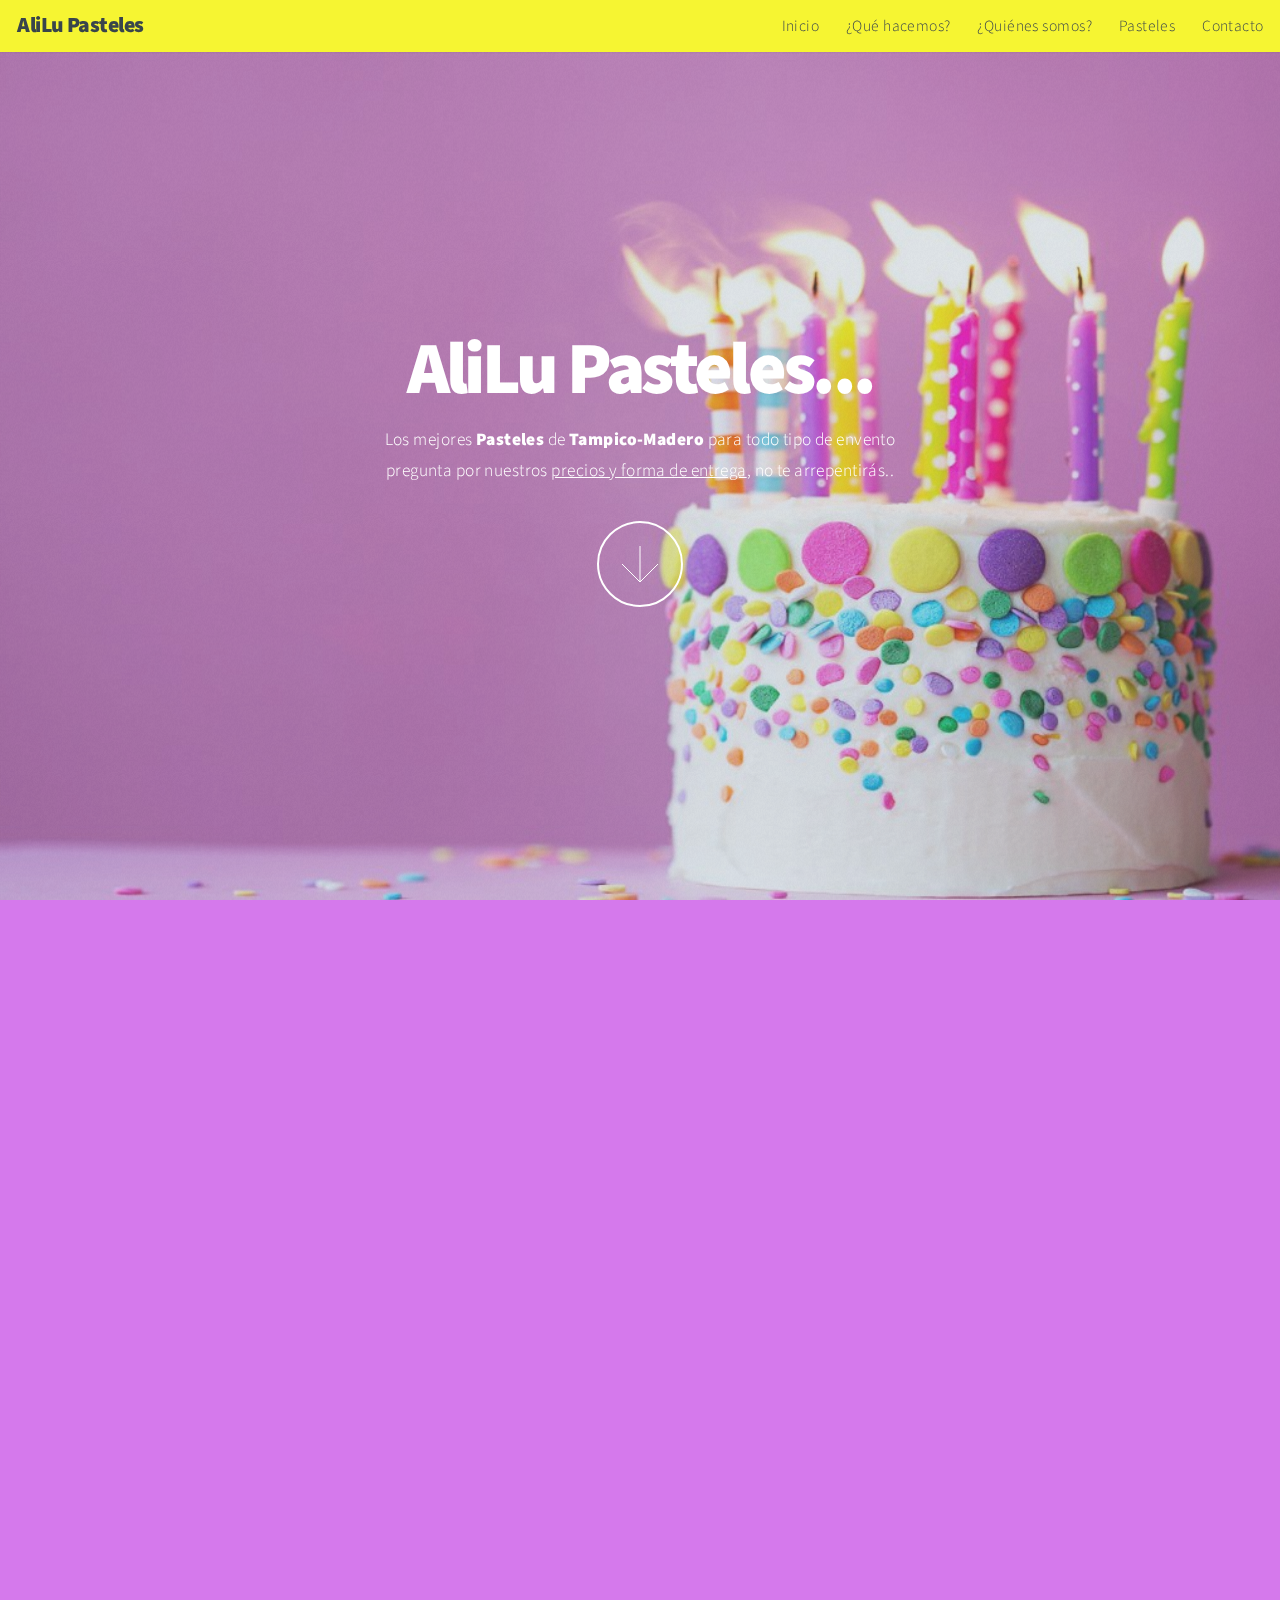
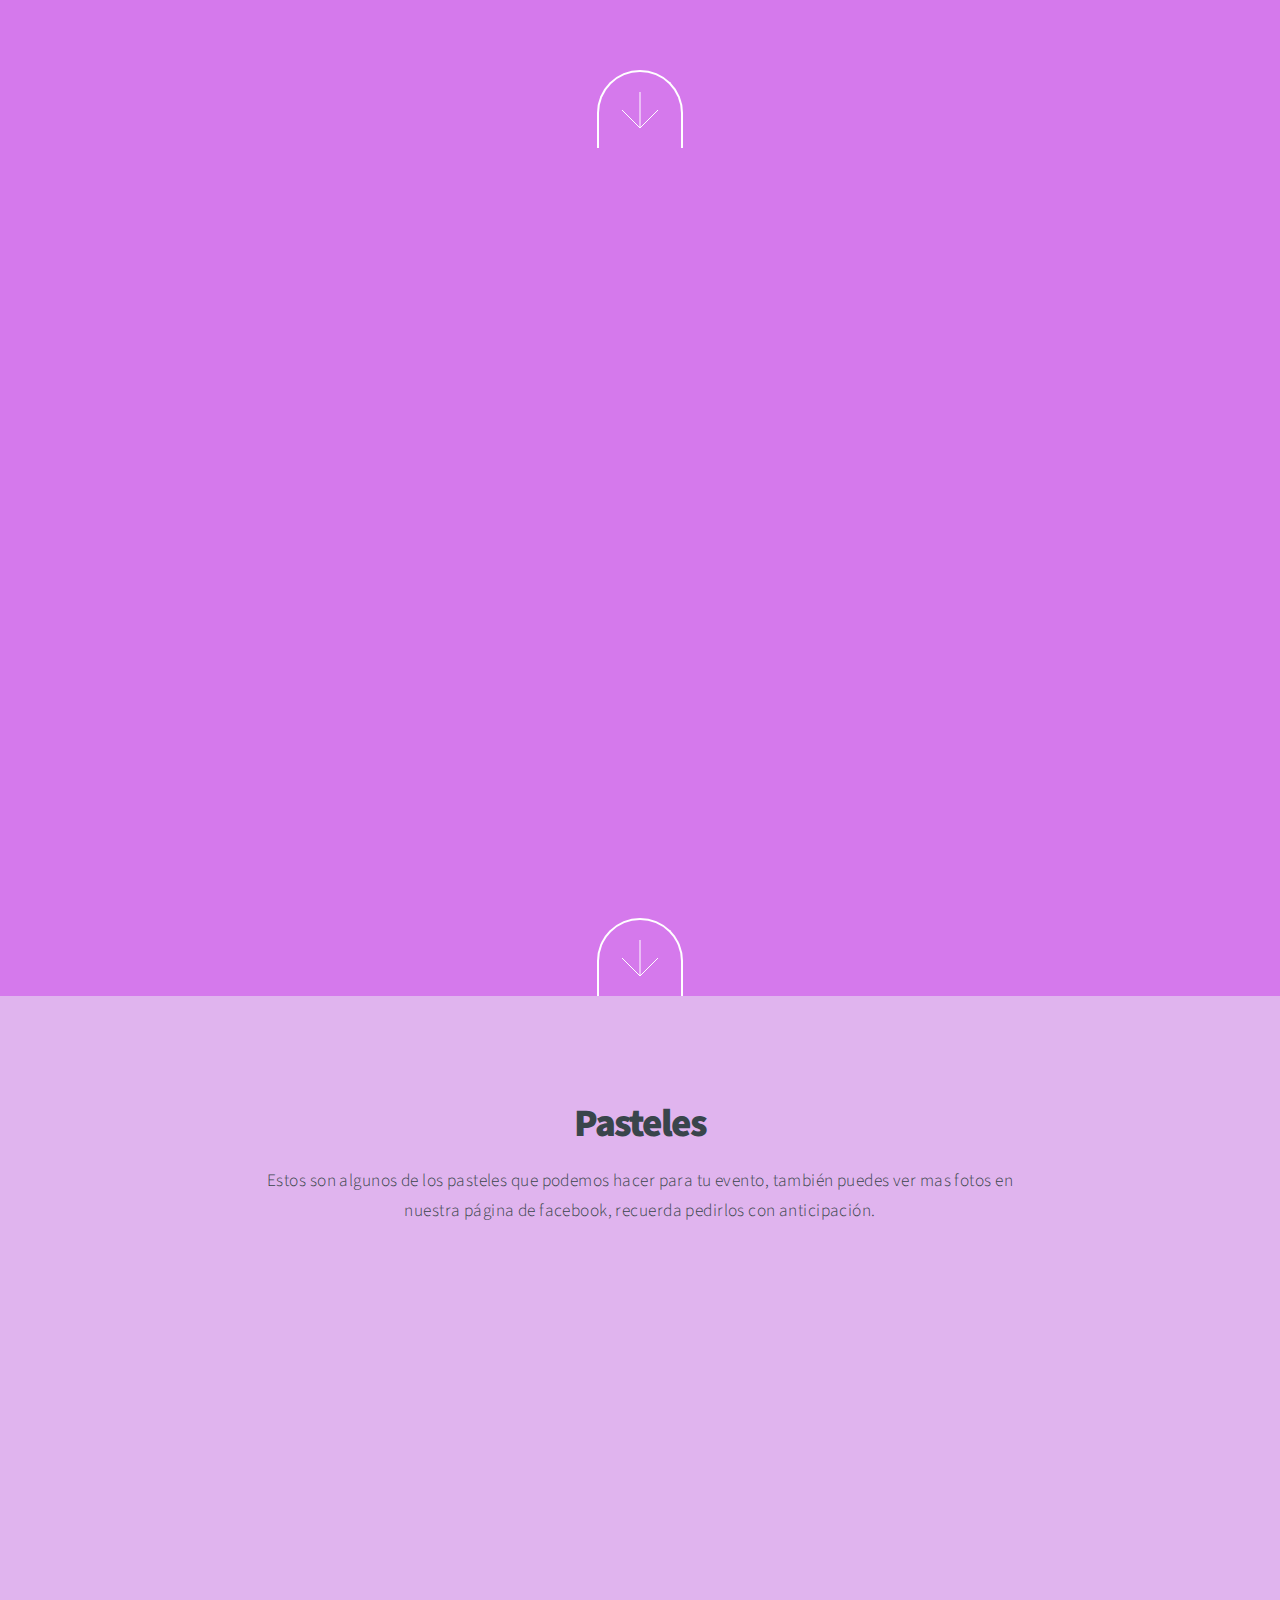
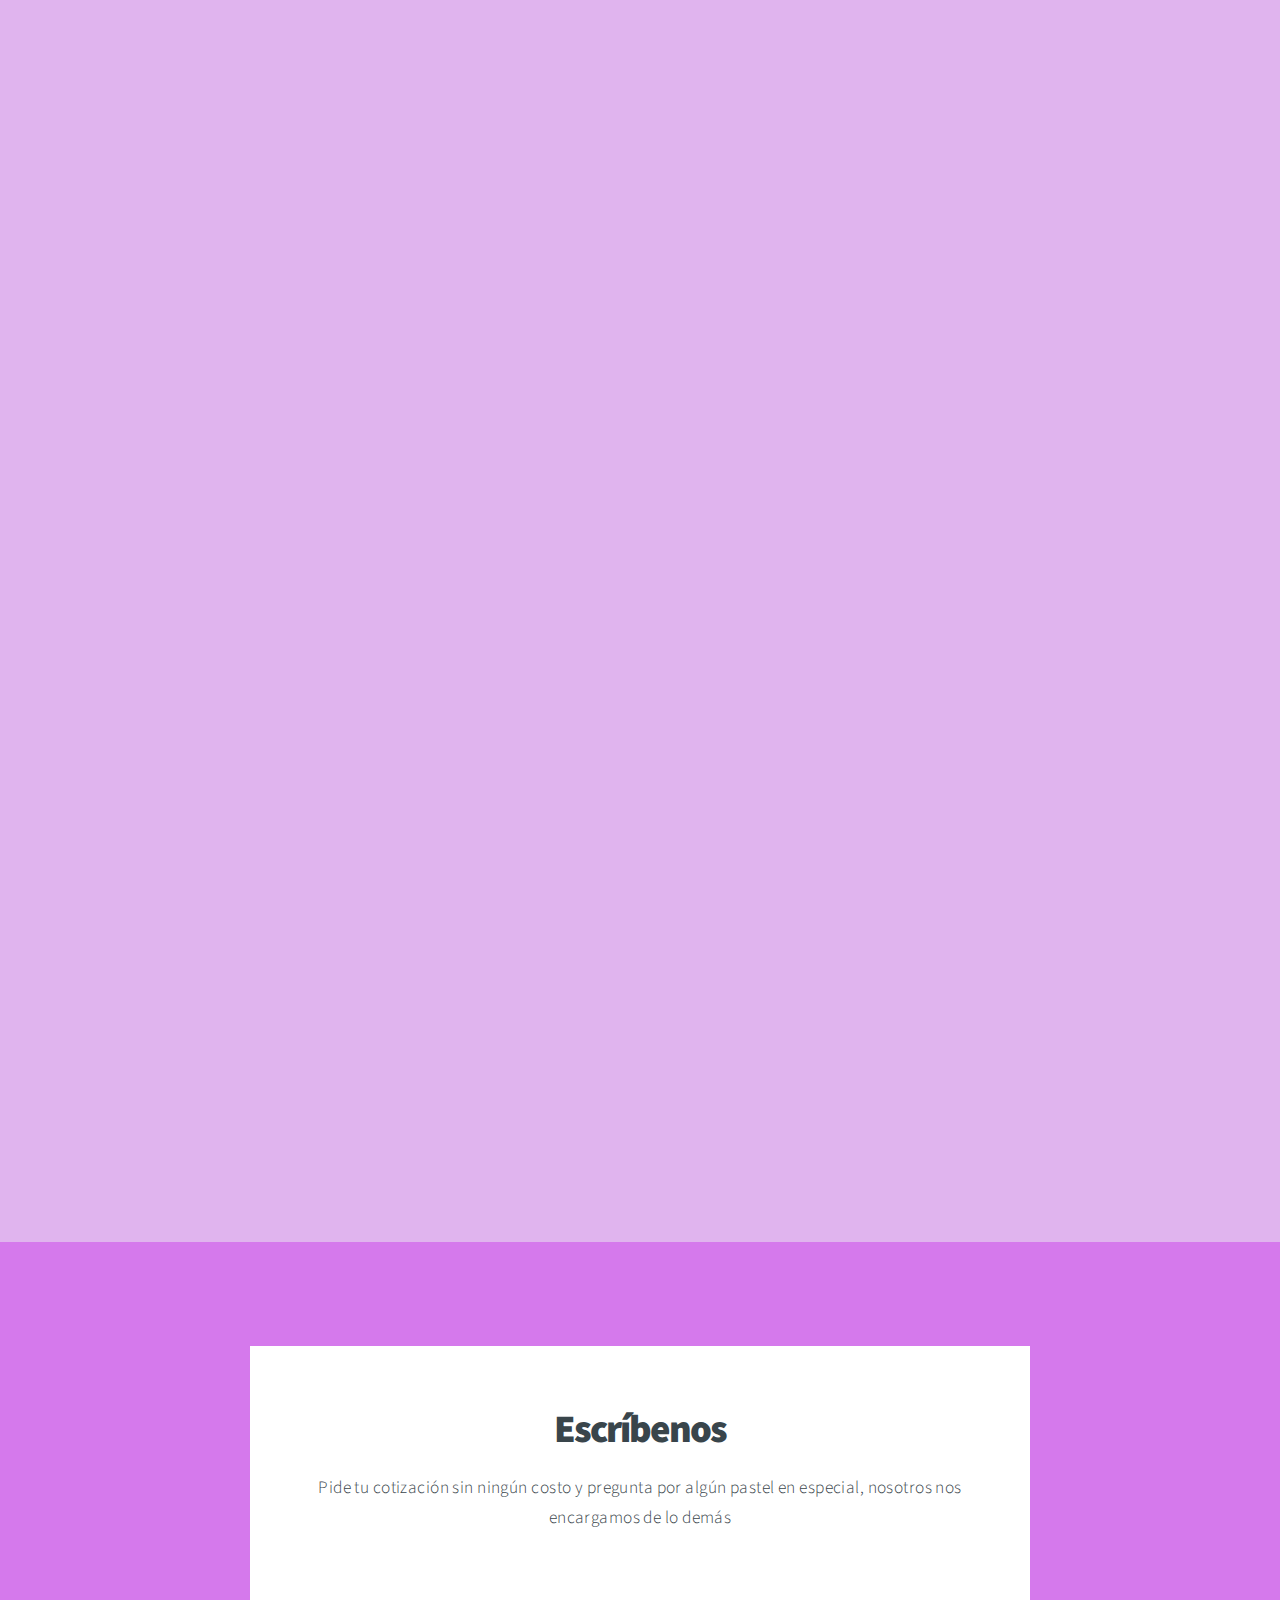
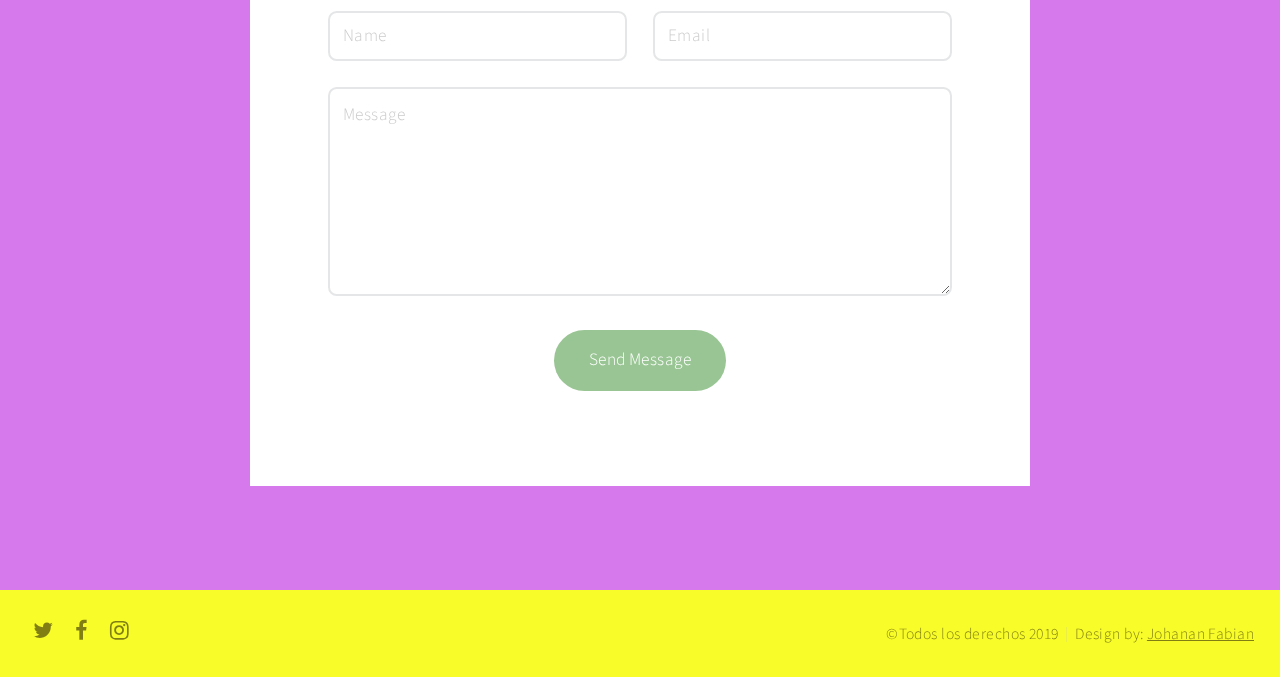
==== index.html @ 5d1a47a9 "Fondo de contacto" ====
<!DOCTYPE HTML>
<!--Pagina para Alilu Pasteles-->
<html>
	<head>
		<!-- Global site tag (gtag.js) - Google Analytics -->
<script async src="https://www.googletagmanager.com/gtag/js?id=UA-135016100-1"></script>
<script>
  window.dataLayer = window.dataLayer || [];
  function gtag(){dataLayer.push(arguments);}
  gtag('js', new Date());

  gtag('config', 'UA-135016100-1');
</script>

		
		<title>AliLu Pasteles </title>
		<meta charset="utf-8" />
		<meta name="viewport" content="width=device-width, initial-scale=1, user-scalable=no" />
		<meta name="keywords" content="Pasteleria Tampico, Pasteleria Madero, Pasteles, cupcakes, mesa de postres, pasteles para fiesta, Poestres" >
		<meta name="description" content="Alilu Pasteles hace los mejores pasteles para todo tipo de evento con los mejores ingredientes y un excelente sabor.">
		<link rel="stylesheet" href="assets/css/main.css" />
		<noscript><link rel="stylesheet" href="assets/css/noscript.css" /></noscript>
		<link rel="icon" href="/images/logo.ico">
	</head>
	
	<body class="is-preload">

		<!-- WhatsHelp.io widget -->
<script type="text/javascript">
    (function () {
        var options = {
            facebook:"275789499464160", // Facebook page ID
            call_to_action: "Hola, dinos que pastel quieres?", // Call to action
            position: "right", // Position may be 'right' or 'left'
        };
        var proto = document.location.protocol, host = "whatshelp.io", url = proto + "//static." + host;
        var s = document.createElement('script'); s.type = 'text/javascript'; s.async = true; s.src = url + '/widget-send-button/js/init.js';
        s.onload = function () { WhWidgetSendButton.init(host, proto, options); };
        var x = document.getElementsByTagName('script')[0]; x.parentNode.insertBefore(s, x);
    })();
 </script>
<!-- /WhatsHelp.io widget -->

		
		<!-- Menus -->
			<header id="header">
				<h1> <a href="#intro">AliLu Pasteles</a></h1>
				<nav>
					<ul>
						<li><a href="#intro">Inicio</a></li>
						<li><a href="#one">¿Qué hacemos?</a></li>
						<li><a href="#two">¿Quiénes somos?</a></li>
						<li><a href="#work">Pasteles</a></li>
						<li><a href="#contact">Contacto</a></li>
					</ul>
				</nav>
			</header>

		<!-- Intro -->
			<section id="intro" class="main style1 dark fullscreen">
				<div class="content">
					<header>
						<h2>AliLu Pasteles...</h2>
					</header>
					<p>Los mejores <strong>Pasteles</strong> de <strong>Tampico-Madero</strong>  para todo tipo de envento<br />
					pregunta por nuestros <a href="https://m.me/275789499464160" target="_black" >precios y forma de entrega</a>, no te arrepentirás..</p>
					<footer>
						<a href="#one" class="button style2 down">More</a>
					</footer>
				</div>
			</section>

		<!-- One Que hacemos -->
			<section id="one" class="main style2 right dark fullscreen">
				<div class="content box style2">
					<header>
						<h2>¿Qué hacemos?</h2>
					</header>
					<p>Ponemos todo nuestro corazón y entusiasmo en cada pastel, pero aun mejor que esto, ponemos los mejores ingredientes en cada <strong>pastel</strong> para que tu evento sea recordado por nuestro sabor.</p>
				</div>
				<a href="#two" class="button style2 down anchored">Next</a>
			</section>

		<!-- Two quien soy -->
			<section id="two" class="main style2 left dark fullscreen">
				<div class="content box style2">
					<header>
						<h2>¿Quiénes somos?</h2>
					</header>
					<p>Somos una <strong>familia</strong> que ama los pasteles, durante mucho tiempo buscamos pasteles con buenos ingredientes y con buen sabor, hasta que dijimos ¿por que no los preparamos nosotros? y asi fue como creamos <strong>AliLu Pasteles</strong>, pasteles con <strong>excelentes ingredientes</strong>  y con un gran sabor.</p>
				</div>
				<a href="#work" class="button style2 down anchored">Next</a>
			</section>

		<!-- Precios -->
			<section id="work" class="main style3 primary">
				<div class="content">
					<header>
						<h2>Pasteles</h2>
						<p>Estos son algunos de los pasteles que podemos hacer para tu evento, también puedes ver mas fotos en nuestra página de facebook, recuerda pedirlos con anticipación.</p>
					</header>

					<!-- Galeria  -->
						<div class="gallery">
							<article class="from-left">
								<!-- Ferrero -->
								<a href="https://scontent.fmex1-1.fna.fbcdn.net/v/t1.0-9/14433082_306767286366381_6576689045978425961_n.jpg?_nc_cat=100&_nc_ht=scontent.fmex1-1.fna&oh=be3147371f1360c3e25662ef6a411540&oe=5CE9141E" title="Pastel Ferrero" class="image fit"><img src="images/thumbs/01.jpg" title="Pastel Ferrero" alt="" /></a>
							</article>
							<article class="from-right">
								<!-- Bubulubo -->
								<a href="https://scontent.fmex1-1.fna.fbcdn.net/v/t1.0-9/14368814_306767239699719_4665633283198640210_n.jpg?_nc_cat=103&_nc_ht=scontent.fmex1-1.fna&oh=0d3007636ffebd370727048419a90147&oe=5CF7A0ED" title="Pastel Bubulubu" class="image fit"><img src="images/thumbs/02.jpg" title="Pastel Bubulubu" alt="" /></a>
							</article>
							<article class="from-left">
								<!-- Gansito -->
								<a href="https://scontent.fmex1-1.fna.fbcdn.net/v/t1.0-9/13924827_280397182336725_3771246550785792355_n.jpg?_nc_cat=107&_nc_ht=scontent.fmex1-1.fna&oh=e9e1fe846b5656b9bd3b38f543229373&oe=5CEFCE9C" title="Pastel Gansito" class="image fit"><img src="images/thumbs/03.jpg" title="Pastel Gansito" alt="" /></a>
							</article>
							<article class="from-right">
								<!-- Choco-flan -->
								<a href="https://scontent.fmex1-1.fna.fbcdn.net/v/t1.0-9/14045794_291169371259506_5699382772054466273_n.jpg?_nc_cat=109&_nc_ht=scontent.fmex1-1.fna&oh=6f15d7fb025ce42fc036b7fec1f0b465&oe=5CBB8127" title="Choco-flan"  class="image fit"><img src="images/thumbs/04.jpg" title="Choco-flan" alt="" /></a>
							</article>
							<article class="from-left">
								<!-- 3 Leches -->
								<a href="https://scontent.fmex1-1.fna.fbcdn.net/v/t1.0-9/14141627_294160837627026_1771198132934932758_n.jpg?_nc_cat=100&_nc_ht=scontent.fmex1-1.fna&oh=e988cf9d312f50c0c36227d6dfb5c1ad&oe=5CE85FF8" title="Pay de Leche" class="image fit"><img src="images/thumbs/05.jpg" title="Pastel 3 Leches" alt="" /></a>
							</article>
							<!-- Cupcakes Mexico -->
							<article class="from-right">
								<a href="images/fulls/06.jpg" title="Cupcakes 15 de Sept" class="image fit"><img src="images/thumbs/06.jpg" title="Cupcakes 15 de Sept" alt="" /></a>
							</article>
							<article class="from-left">
									<!-- Pinguino -->
									<a href="images/fulls/07.jpg" title="Pastel Pinguino" class="image fit"><img src="images/thumbs/07.jpg" title="Pastel Pinguino" alt="" /></a>
								</article>
								<!--Pastel Frutas Grande-->
								<article class="from-right">
									<a href="images/fulls/08.jpg" title="Pastel Frutas Grande"  class="image fit"><img src="images/thumbs/08.jpg" title="Pastel Frutas" alt="" /></a>
								</article>
								<!-- Pastel fiesta ladybug -->
								<article class="from-left">
									<a href="images/fulls/09.jpg" title="Pastel Niños" class="image fit"><img src="images/thumbs/09.jpg" title="Pastel Evento Especial" alt="" /></a>
								</article>
								<!--Cupcakes fiesta 14 de Feb-->
								<article class="from-right">
									<a href="images/fulls/10.jpg" title="Cupcakes fiesta 14 de Feb"  class="image fit"><img src="images/thumbs/10.jpg" title="Cupcakes fiesta 14 de Feb" alt="" /></a>
								</article>
								<!-- Cupcakes fiesta -->
								<article class="from-left">
										<a href="images/fulls/11.jpg" title="Cupcakes Fiesta"  class="image fit"><img src="images/thumbs/11.jpg" title="Cupcakes Fiesta" alt="" /></a>
									</article>
									<!--Pastel Grande Fiesta-->
									<article class="from-right">
										<a href="images/fulls/12.jpg" title="Pastel Grande"  class="image fit"><img src="images/thumbs/12.jpg" title="Pastel Grande" alt="" /></a>
									</article>
								
								
							
						</div>

				</div>
			</section>

		<!-- Contacto -->
				
					<!-- html de contacto original -->
			<section id="two" class="main style3 secondary">
				<div class="content box style2">
					<header>
						<h2>Escríbenos</h2>
						<p>Pide tu cotización sin ningún costo y pregunta por algún pastel en especial, nosotros nos encargamos de lo demás</p>
					</header>
					<div class="box">
						<form method="post" action="#">
							<div class="fields">
								<div class="field half"><input type="text" name="name" placeholder="Name" /></div>
								<div class="field half"><input type="email" name="email" placeholder="Email" /></div>
								<div class="field"><textarea name="message" placeholder="Message" rows="6"></textarea></div>
							</div>
							<ul class="actions special">
								<li><input type="submit" value="Send Message" /></li>
							</ul>
						</form>
					</div>
				</div> 
			</section>

		<!-- Footer -->
			<footer id="footer">

				<!-- Icons -->
					<ul class="icons">
						<li><a href="#" class="icon fa-twitter"><span class="label">Twitter</span></a></li>
						<li><a href="https://www.facebook.com/Alitza-amm-275789499464160/" target="_black" class="icon fa-facebook"><span class="label">Facebook</span></a></li>
						<li><a href="#" class="icon fa-instagram"><span class="label">Instagram</span></a></li>
					</ul>

				<!-- Menu -->
					<ul class="menu">
						<li>&copy;Todos los derechos 2019</li><li>Design by: <a href="https://www.linkedin.com/in/j0hanan/" target="_black" >Johanan Fabian</a></li>
					</ul>

			</footer>

		<!-- Scripts -->
			<script src="assets/js/jquery.min.js"></script>
			<script src="assets/js/jquery.poptrox.min.js"></script>
			<script src="assets/js/jquery.scrolly.min.js"></script>
			<script src="assets/js/jquery.scrollex.min.js"></script>
			<script src="assets/js/browser.min.js"></script>
			<script src="assets/js/breakpoints.min.js"></script>
			<script src="assets/js/util.js"></script>
			<script src="assets/js/main.js"></script>
			



	</body>
	
</html>
---- assets/css/main.css ----
@import url("https://fonts.googleapis.com/css?family=Source+Sans+Pro:300,900");
@import url("font-awesome.min.css");

/*
	Big Picture by HTML5 UP
	html5up.net | @ajlkn
	Free for personal and commercial use under the CCA 3.0 license (html5up.net/license)
*/

html, body, div, span, applet, object,
iframe, h1, h2, h3, h4, h5, h6, p, blockquote,
pre, a, abbr, acronym, address, big, cite,
code, del, dfn, em, img, ins, kbd, q, s, samp,
small, strike, strong, sub, sup, tt, var, b,
u, i, center, dl, dt, dd, ol, ul, li, fieldset,
form, label, legend, table, caption, tbody,
tfoot, thead, tr, th, td, article, aside,
canvas, details, embed, figure, figcaption,
footer, header, hgroup, menu, nav, output, ruby,
section, summary, time, mark, audio, video {
	margin: 0;
	padding: 0;
	border: 0;
	font-size: 100%;
	font: inherit;
	vertical-align: baseline;}

article, aside, details, figcaption, figure,
footer, header, hgroup, menu, nav, section {
	display: block;}

body {
	line-height: 1;
}

ol, ul {
	list-style: none;
}

blockquote, q {
	quotes: none;
}

	blockquote:before, blockquote:after, q:before, q:after {
		content: '';
		content: none;
	}

table {
	border-collapse: collapse;
	border-spacing: 0;
}

body {
	-webkit-text-size-adjust: none;
}

mark {
	background-color: transparent;
	color: inherit;
}

input::-moz-focus-inner {
	border: 0;
	padding: 0;
}

input, select, textarea {
	-moz-appearance: none;
	-webkit-appearance: none;
	-ms-appearance: none;
	appearance: none;
}

/* Basic */

	@-ms-viewport {
		width: device-width;
	}

	html {
		height: 100%;
	}

	html {
		box-sizing: border-box;
	}

	*, *:before, *:after {
		box-sizing: inherit;
	}

	body {
		background: #d579ec;
		height: 100%;
		min-width: 320px;
	}

		body.is-preload *, body.is-preload *:before, body.is-preload *:after {
			-moz-animation: none !important;
			-webkit-animation: none !important;
			-ms-animation: none !important;
			animation: none !important;
			-moz-transition: none !important;
			-webkit-transition: none !important;
			-ms-transition: none !important;
			transition: none !important;
		}

/* Spinner */

	@-moz-keyframes spinner-rotate {
		0% {
			-moz-transform: scale(1) rotate(0deg);
			-webkit-transform: scale(1) rotate(0deg);
			-ms-transform: scale(1) rotate(0deg);
			transform: scale(1) rotate(0deg);
		}

		100% {
			-moz-transform: scale(1) rotate(360deg);
			-webkit-transform: scale(1) rotate(360deg);
			-ms-transform: scale(1) rotate(360deg);
			transform: scale(1) rotate(360deg);
		}
	}

	@-webkit-keyframes spinner-rotate {
		0% {
			-moz-transform: scale(1) rotate(0deg);
			-webkit-transform: scale(1) rotate(0deg);
			-ms-transform: scale(1) rotate(0deg);
			transform: scale(1) rotate(0deg);
		}

		100% {
			-moz-transform: scale(1) rotate(360deg);
			-webkit-transform: scale(1) rotate(360deg);
			-ms-transform: scale(1) rotate(360deg);
			transform: scale(1) rotate(360deg);
		}
	}

	@-ms-keyframes spinner-rotate {
		0% {
			-moz-transform: scale(1) rotate(0deg);
			-webkit-transform: scale(1) rotate(0deg);
			-ms-transform: scale(1) rotate(0deg);
			transform: scale(1) rotate(0deg);
		}

		100% {
			-moz-transform: scale(1) rotate(360deg);
			-webkit-transform: scale(1) rotate(360deg);
			-ms-transform: scale(1) rotate(360deg);
			transform: scale(1) rotate(360deg);
		}
	}

	@keyframes spinner-rotate {
		0% {
			-moz-transform: scale(1) rotate(0deg);
			-webkit-transform: scale(1) rotate(0deg);
			-ms-transform: scale(1) rotate(0deg);
			transform: scale(1) rotate(0deg);
		}

		100% {
			-moz-transform: scale(1) rotate(360deg);
			-webkit-transform: scale(1) rotate(360deg);
			-ms-transform: scale(1) rotate(360deg);
			transform: scale(1) rotate(360deg);
		}
	}

/* Loader */

	@-moz-keyframes spinner-show {
		0% {
			opacity: 0;
		}

		100% {
			opacity: 1;
		}
	}

	@-webkit-keyframes spinner-show {
		0% {
			opacity: 0;
		}

		100% {
			opacity: 1;
		}
	}

	@-ms-keyframes spinner-show {
		0% {
			opacity: 0;
		}

		100% {
			opacity: 1;
		}
	}

	@keyframes spinner-show {
		0% {
			opacity: 0;
		}

		100% {
			opacity: 1;
		}
	}

	@-moz-keyframes spinner-hide {
		0% {
			-moz-transform: scale(1) rotate(0deg);
			-webkit-transform: scale(1) rotate(0deg);
			-ms-transform: scale(1) rotate(0deg);
			transform: scale(1) rotate(0deg);
			color: #e5e6e7;
			z-index: 100001;
		}

		99% {
			-moz-transform: scale(0.5) rotate(360deg);
			-webkit-transform: scale(0.5) rotate(360deg);
			-ms-transform: scale(0.5) rotate(360deg);
			transform: scale(0.5) rotate(360deg);
			color: #e5e6e7;
			z-index: 100001;
		}

		100% {
			-moz-transform: scale(0.5) rotate(360deg);
			-webkit-transform: scale(0.5) rotate(360deg);
			-ms-transform: scale(0.5) rotate(360deg);
			transform: scale(0.5) rotate(360deg);
			color: #e5e6e7;
			z-index: -1;
		}
	}

	@-webkit-keyframes spinner-hide {
		0% {
			-moz-transform: scale(1) rotate(0deg);
			-webkit-transform: scale(1) rotate(0deg);
			-ms-transform: scale(1) rotate(0deg);
			transform: scale(1) rotate(0deg);
			color: #e5e6e7;
			z-index: 100001;
		}

		99% {
			-moz-transform: scale(0.5) rotate(360deg);
			-webkit-transform: scale(0.5) rotate(360deg);
			-ms-transform: scale(0.5) rotate(360deg);
			transform: scale(0.5) rotate(360deg);
			color: #e5e6e7;
			z-index: 100001;
		}

		100% {
			-moz-transform: scale(0.5) rotate(360deg);
			-webkit-transform: scale(0.5) rotate(360deg);
			-ms-transform: scale(0.5) rotate(360deg);
			transform: scale(0.5) rotate(360deg);
			color: #e5e6e7;
			z-index: -1;
		}
	}

	@-ms-keyframes spinner-hide {
		0% {
			-moz-transform: scale(1) rotate(0deg);
			-webkit-transform: scale(1) rotate(0deg);
			-ms-transform: scale(1) rotate(0deg);
			transform: scale(1) rotate(0deg);
			color: #e5e6e7;
			z-index: 100001;
		}

		99% {
			-moz-transform: scale(0.5) rotate(360deg);
			-webkit-transform: scale(0.5) rotate(360deg);
			-ms-transform: scale(0.5) rotate(360deg);
			transform: scale(0.5) rotate(360deg);
			color: #e5e6e7;
			z-index: 100001;
		}

		100% {
			-moz-transform: scale(0.5) rotate(360deg);
			-webkit-transform: scale(0.5) rotate(360deg);
			-ms-transform: scale(0.5) rotate(360deg);
			transform: scale(0.5) rotate(360deg);
			color: #e5e6e7;
			z-index: -1;
		}
	}

	@keyframes spinner-hide {
		0% {
			-moz-transform: scale(1) rotate(0deg);
			-webkit-transform: scale(1) rotate(0deg);
			-ms-transform: scale(1) rotate(0deg);
			transform: scale(1) rotate(0deg);
			color: #e5e6e7;
			z-index: 100001;
		}

		99% {
			-moz-transform: scale(0.5) rotate(360deg);
			-webkit-transform: scale(0.5) rotate(360deg);
			-ms-transform: scale(0.5) rotate(360deg);
			transform: scale(0.5) rotate(360deg);
			color: #e5e6e7;
			z-index: 100001;
		}

		100% {
			-moz-transform: scale(0.5) rotate(360deg);
			-webkit-transform: scale(0.5) rotate(360deg);
			-ms-transform: scale(0.5) rotate(360deg);
			transform: scale(0.5) rotate(360deg);
			color: #e5e6e7;
			z-index: -1;
		}
	}

	@-moz-keyframes overlay-hide {
		0% {
			opacity: 1;
			z-index: 100000;
		}

		15% {
			opacity: 1;
			z-index: 100000;
		}

		99% {
			opacity: 0;
			z-index: 100000;
		}

		100% {
			opacity: 0;
			z-index: -1;
		}
	}

	@-webkit-keyframes overlay-hide {
		0% {
			opacity: 1;
			z-index: 100000;
		}

		15% {
			opacity: 1;
			z-index: 100000;
		}

		99% {
			opacity: 0;
			z-index: 100000;
		}

		100% {
			opacity: 0;
			z-index: -1;
		}
	}

	@-ms-keyframes overlay-hide {
		0% {
			opacity: 1;
			z-index: 100000;
		}

		15% {
			opacity: 1;
			z-index: 100000;
		}

		99% {
			opacity: 0;
			z-index: 100000;
		}

		100% {
			opacity: 0;
			z-index: -1;
		}
	}

	@keyframes overlay-hide {
		0% {
			opacity: 1;
			z-index: 100000;
		}

		15% {
			opacity: 1;
			z-index: 100000;
		}

		99% {
			opacity: 0;
			z-index: 100000;
		}

		100% {
			opacity: 0;
			z-index: -1;
		}
	}

	body {
		text-decoration: none;
	}

		body:before {
			-moz-animation: spinner-show 1.5s 1 0.25s ease forwards, spinner-hide 0.25s ease-in-out forwards !important;
			-webkit-animation: spinner-show 1.5s 1 0.25s ease forwards, spinner-hide 0.25s ease-in-out forwards !important;
			-ms-animation: spinner-show 1.5s 1 0.25s ease forwards, spinner-hide 0.25s ease-in-out forwards !important;
			animation: spinner-show 1.5s 1 0.25s ease forwards, spinner-hide 0.25s ease-in-out forwards !important;
			-moz-transform-origin: 50% 50%;
			-webkit-transform-origin: 50% 50%;
			-ms-transform-origin: 50% 50%;
			transform-origin: 50% 50%;
			-moz-osx-font-smoothing: grayscale;
			-webkit-font-smoothing: antialiased;
			font-family: FontAwesome;
			font-style: normal;
			font-weight: normal;
			text-transform: none !important;
			color: #e5e6e7;
			content: '\f1ce';
			cursor: default;
			display: block;
			font-size: 2em;
			height: 2em;
			left: 50%;
			line-height: 2em;
			margin: -1em 0 0 -1em;
			opacity: 0;
			position: fixed;
			text-align: center;
			top: 50%;
			width: 2em;
			z-index: -1;
		}

		body:after {
			-moz-animation: overlay-hide 1.5s ease-in forwards !important;
			-webkit-animation: overlay-hide 1.5s ease-in forwards !important;
			-ms-animation: overlay-hide 1.5s ease-in forwards !important;
			animation: overlay-hide 1.5s ease-in forwards !important;
			background: #ffffff;
			content: '';
			display: block;
			height: 100%;
			left: 0;
			opacity: 0;
			position: fixed;
			top: 0;
			width: 100%;
			z-index: -1;
		}

		body.is-preload:before {
			-moz-animation: spinner-show 1.5s 1 0.25s ease forwards, spinner-rotate 0.75s infinite linear !important;
			-webkit-animation: spinner-show 1.5s 1 0.25s ease forwards, spinner-rotate 0.75s infinite linear !important;
			-ms-animation: spinner-show 1.5s 1 0.25s ease forwards, spinner-rotate 0.75s infinite linear !important;
			animation: spinner-show 1.5s 1 0.25s ease forwards, spinner-rotate 0.75s infinite linear !important;
			z-index: 100001;
		}

		body.is-preload:after {
			-moz-animation: none !important;
			-webkit-animation: none !important;
			-ms-animation: none !important;
			animation: none !important;
			opacity: 1;
			z-index: 100000;
		}

	@media (-webkit-min-device-pixel-ratio: 2) {

		body:before {
			line-height: 2.025em;
		}

	}

/* Type */

	body, input, textarea, select {
		font-family: "Source Sans Pro", "sans-serif";
		font-weight: 300;
		font-size: 18pt;
		line-height: 1.75em;
		color: #39454b;
		letter-spacing: 0.025em;
	}

		@media screen and (max-width: 1920px) {

			body, input, textarea, select {
				font-size: 17pt;
			}

		}

		@media screen and (max-width: 1680px) {

			body, input, textarea, select {
				font-size: 15pt;
			}

		}

		@media screen and (max-width: 1280px) {

			body, input, textarea, select {
				font-size: 13pt;
			}

		}

		@media screen and (max-width: 1000px) {

			body, input, textarea, select {
				font-size: 13pt;
			}

		}

		@media screen and (max-width: 736px) {

			body, input, textarea, select {
				font-size: 12pt;
				line-height: 1.5em;
			}

		}

	h1, h2, h3, h4, h5, h6 {
		font-weight: 900;
		color: inherit;
		letter-spacing: -0.0325em;
	}

		h1 a, h2 a, h3 a, h4 a, h5 a, h6 a {
			color: inherit;
			text-decoration: none;
		}

	h2 {
		font-size: 2.25em;
		line-height: 1.25em;
		letter-spacing: -0.05em;
	}

	@media screen and (max-width: 736px) {

		h2 {
			font-size: 1.5em;
		}

	}

	strong, b {
		font-weight: 900;
		color: inherit;
	}

	em, i {
		font-style: italic;
	}

	a {
		-moz-transition: color 0.2s ease-in-out;
		-webkit-transition: color 0.2s ease-in-out;
		-ms-transition: color 0.2s ease-in-out;
		transition: color 0.2s ease-in-out;
		color: #98c593;
	}

	sub {
		position: relative;
		top: 0.5em;
		font-size: 0.8em;
	}

	sup {
		position: relative;
		top: -0.5em;
		font-size: 0.8em;
	}

	hr {
		border: 0;
		border-top: solid 1px #e5e6e7;
	}

	blockquote {
		border-left: solid 0.5em #e5e6e7;
		padding: 1em 0 1em 2em;
		font-style: italic;
	}

	p, ul, ol, dl, table {
		margin-bottom: 1em;
	}

/* Box */

	.box {
		background: #ffffff;
		color: #39454b;
		padding: 2em;
	}

		.box > :last-child {
			margin-bottom: 0;
		}

		.box.style2 {
			padding: 3.5em 2.5em 3.5em 2.5em;
		}

		@media screen and (max-width: 736px) {

			.box {
				padding: 1em;
			}

				.box.style2 {
					padding: 1.5em 1.25em 1.5em 1.25em;
					background-color: rgba(255, 255, 255, 0.9);
				}

		}

/* Button */

	input[type="button"],
	input[type="submit"],
	input[type="reset"],
	.button,
	button {
		-moz-appearance: none;
		-webkit-appearance: none;
		-ms-appearance: none;
		appearance: none;
		-moz-transition: background-color 0.2s ease-in-out;
		-webkit-transition: background-color 0.2s ease-in-out;
		-ms-transition: background-color 0.2s ease-in-out;
		transition: background-color 0.2s ease-in-out;
		background-color: #98c593;
		border: 0;
		border-radius: 3.5em;
		color: #ffffff;
		cursor: pointer;
		display: inline-block;
		height: 3.5em;
		line-height: 3.5em;
		outline: 0;
		padding: 0 2em 0 2em;
		position: relative;
		text-align: center;
		text-decoration: none;
	}

		input[type="button"].down,
		input[type="submit"].down,
		input[type="reset"].down,
		.button.down,
		button.down {
			width: 5em;
			height: 5em;
			line-height: 4.5em;
			padding: 0;
			background-image: url("images/dark-arrow.svg");
			background-position: center center;
			background-repeat: no-repeat;
			text-indent: -10em;
			overflow: hidden;
		}

			input[type="button"].down.anchored,
			input[type="submit"].down.anchored,
			input[type="reset"].down.anchored,
			.button.down.anchored,
			button.down.anchored {
				bottom: 0;
				border-bottom: 0;
				border-radius: 3em 3em 0 0;
				height: 4.5em;
				margin-left: -2.5em;
			}

		input[type="button"].anchored,
		input[type="submit"].anchored,
		input[type="reset"].anchored,
		.button.anchored,
		button.anchored {
			position: absolute;
			left: 50%;
		}

		input[type="button"]:hover,
		input[type="submit"]:hover,
		input[type="reset"]:hover,
		.button:hover,
		button:hover {
			background-color: #a8cea4;
		}

		input[type="button"]:active,
		input[type="submit"]:active,
		input[type="reset"]:active,
		.button:active,
		button:active {
			background-color: #88bc82;
		}

		input[type="button"].style2,
		input[type="submit"].style2,
		input[type="reset"].style2,
		.button.style2,
		button.style2 {
			background-color: transparent;
			border: solid 2px #e5e6e7;
			color: inherit;
		}

			input[type="button"].style2:hover,
			input[type="submit"].style2:hover,
			input[type="reset"].style2:hover,
			.button.style2:hover,
			button.style2:hover {
				background-color: rgba(229, 230, 231, 0.25);
			}

			input[type="button"].style2:active,
			input[type="submit"].style2:active,
			input[type="reset"].style2:active,
			.button.style2:active,
			button.style2:active {
				background-color: rgba(229, 230, 231, 0.375);
			}

			input[type="button"].style2.down,
			input[type="submit"].style2.down,
			input[type="reset"].style2.down,
			.button.style2.down,
			button.style2.down {
				background-image: url("images/arrow.svg");
			}

/* Form */

	form {
		margin: 0 0 2em 0;
	}

		form > :last-child {
			margin-bottom: 0;
		}

		form > .fields {
			display: -moz-flex;
			display: -webkit-flex;
			display: -ms-flex;
			display: flex;
			-moz-flex-wrap: wrap;
			-webkit-flex-wrap: wrap;
			-ms-flex-wrap: wrap;
			flex-wrap: wrap;
			width: calc(100% + 3em);
			margin: -1.5em 0 2em -1.5em;
		}

			form > .fields > .field {
				-moz-flex-grow: 0;
				-webkit-flex-grow: 0;
				-ms-flex-grow: 0;
				flex-grow: 0;
				-moz-flex-shrink: 0;
				-webkit-flex-shrink: 0;
				-ms-flex-shrink: 0;
				flex-shrink: 0;
				padding: 1.5em 0 0 1.5em;
				width: calc(100% - 1.5em);
			}

				form > .fields > .field.half {
					width: calc(50% - 0.75em);
				}

				form > .fields > .field.third {
					width: calc(100%/3 - 0.5em);
				}

				form > .fields > .field.quarter {
					width: calc(25% - 0.375em);
				}

		@media screen and (max-width: 480px) {

			form > .fields {
				width: calc(100% + 2em);
				margin: -1em 0 2em -1em;
			}

				form > .fields > .field {
					padding: 1em 0 0 1em;
					width: calc(100% - 1em);
				}

					form > .fields > .field.half {
						width: calc(100% - 1em);
					}

					form > .fields > .field.third {
						width: calc(100% - 1em);
					}

					form > .fields > .field.quarter {
						width: calc(100% - 1em);
					}

		}

	label {
		display: block;
	}

	input[type="text"],
	input[type="password"],
	input[type="email"],
	input[type="tel"],
	input[type="search"],
	input[type="url"],
	select,
	textarea {
		-moz-appearance: none;
		-webkit-appearance: none;
		-ms-appearance: none;
		appearance: none;
		-moz-transition: border-color 0.2s ease-in-out, color 0.2s ease-in-out;
		-webkit-transition: border-color 0.2s ease-in-out, color 0.2s ease-in-out;
		-ms-transition: border-color 0.2s ease-in-out, color 0.2s ease-in-out;
		transition: border-color 0.2s ease-in-out, color 0.2s ease-in-out;
		color: #39454b;
		display: block;
		width: 100%;
		padding: 0.65em 0.75em;
		background: none;
		border: solid 2px #e5e6e7;
		color: inherit;
		border-radius: 0.5em;
		outline: none;
	}

		input[type="text"]:focus,
		input[type="password"]:focus,
		input[type="email"]:focus,
		input[type="tel"]:focus,
		input[type="search"]:focus,
		input[type="url"]:focus,
		select:focus,
		textarea:focus {
			border-color: #9ac8e9;
		}

	input[type="text"],
	input[type="password"],
	input[type="email"],
	input[type="tel"],
	input[type="search"],
	input[type="url"],
	select {
		line-height: 1.35em;
	}

	textarea {
		min-height: 8em;
	}

	::-moz-focus-inner {
		border: 0;
	}

	::-webkit-input-placeholder {
		opacity: 0.375;
	}

	:-moz-placeholder {
		opacity: 0.375;
	}

	::-moz-placeholder {
		opacity: 0.375;
	}

	:-ms-input-placeholder {
		opacity: 0.375;
	}

/* Icon */

	.icon {
		text-decoration: none;
	}

		.icon:before {
			display: inline-block;
			font-family: FontAwesome;
			font-size: 1.25em;
			text-decoration: none;
			font-style: normal;
			font-weight: normal;
			line-height: 1;
			-webkit-font-smoothing: antialiased;
			-moz-osx-font-smoothing: grayscale;
		}

		.icon > .label {
			display: none;
		}

/* Image */

	.image {
		position: relative;
		display: inline-block;
	}

		.image:before {
			content: '';
			position: absolute;
			left: 0;
			top: 0;
			width: 100%;
			height: 100%;
			background: url("images/overlay.png");
		}

		.image img {
			display: block;
			width: 100%;
		}

		.image.featured {
			display: block;
			width: 100%;
			margin: 0 0 2em 0;
		}

		.image.fit {
			display: block;
			width: 100%;
		}

		.image.left {
			float: left;
			margin: 0 2em 2em 0;
		}

		.image.centered {
			display: block;
			margin: 0 0 2em 0;
		}

			.image.centered img {
				margin: 0 auto;
				width: auto;
			}

/* List */

	ul.default {
		list-style: disc;
		padding-left: 1em;
	}

		ul.default li {
			padding-left: 0.5em;
		}

	ul.menu {
		cursor: default;
	}

		ul.menu li {
			display: inline-block;
			line-height: 1em;
			border-left: solid 1px #e5e6e7;
			padding: 0 0 0 0.5em;
			margin: 0 0 0 0.5em;
		}

			ul.menu li:first-child {
				border-left: 0;
				padding-left: 0;
				margin-left: 0;
			}

	ol.default {
		list-style: decimal;
		padding-left: 1.25em;
	}

		ol.default li {
			padding-left: 0.25em;
		}

/* Actions */

	ul.actions {
		display: -moz-flex;
		display: -webkit-flex;
		display: -ms-flex;
		display: flex;
		cursor: default;
		list-style: none;
		margin-left: -1em;
		padding-left: 0;
	}

		ul.actions li {
			padding: 0 0 0 1em;
			vertical-align: middle;
		}

		ul.actions.special {
			-moz-justify-content: center;
			-webkit-justify-content: center;
			-ms-justify-content: center;
			justify-content: center;
			width: 100%;
			margin-left: 0;
		}

			ul.actions.special li:first-child {
				padding-left: 0;
			}

		ul.actions.stacked {
			-moz-flex-direction: column;
			-webkit-flex-direction: column;
			-ms-flex-direction: column;
			flex-direction: column;
			margin-left: 0;
		}

			ul.actions.stacked li {
				padding: 1.3em 0 0 0;
			}

				ul.actions.stacked li:first-child {
					padding-top: 0;
				}

		ul.actions.fit {
			width: calc(100% + 1em);
		}

			ul.actions.fit li {
				-moz-flex-grow: 1;
				-webkit-flex-grow: 1;
				-ms-flex-grow: 1;
				flex-grow: 1;
				-moz-flex-shrink: 1;
				-webkit-flex-shrink: 1;
				-ms-flex-shrink: 1;
				flex-shrink: 1;
				width: 100%;
			}

				ul.actions.fit li > * {
					width: 100%;
				}

			ul.actions.fit.stacked {
				width: 100%;
			}

		@media screen and (max-width: 480px) {

			ul.actions:not(.fixed) {
				-moz-flex-direction: column;
				-webkit-flex-direction: column;
				-ms-flex-direction: column;
				flex-direction: column;
				margin-left: 0;
				width: 100% !important;
			}

				ul.actions:not(.fixed) li {
					-moz-flex-grow: 1;
					-webkit-flex-grow: 1;
					-ms-flex-grow: 1;
					flex-grow: 1;
					-moz-flex-shrink: 1;
					-webkit-flex-shrink: 1;
					-ms-flex-shrink: 1;
					flex-shrink: 1;
					padding: 1em 0 0 0;
					text-align: center;
					width: 100%;
				}

					ul.actions:not(.fixed) li > * {
						width: 100%;
					}

					ul.actions:not(.fixed) li:first-child {
						padding-top: 0;
					}

					ul.actions:not(.fixed) li input[type="submit"],
					ul.actions:not(.fixed) li input[type="reset"],
					ul.actions:not(.fixed) li input[type="button"],
					ul.actions:not(.fixed) li button,
					ul.actions:not(.fixed) li .button {
						width: 100%;
					}

						ul.actions:not(.fixed) li input[type="submit"].icon:before,
						ul.actions:not(.fixed) li input[type="reset"].icon:before,
						ul.actions:not(.fixed) li input[type="button"].icon:before,
						ul.actions:not(.fixed) li button.icon:before,
						ul.actions:not(.fixed) li .button.icon:before {
							margin-left: -0.5rem;
						}

		}

/* Icons */

	ul.icons {
		cursor: default;
	}

		ul.icons li {
			display: inline-block;
		}

		ul.icons a {
			display: inline-block;
			width: 2em;
			height: 2em;
			line-height: 2em;
			text-align: center;
			border: 0;
		}

/* Sections/Article */

	header {
		margin-bottom: 1em;
	}

		header p {
			display: block;
			margin: 1em 0 0 0;
			padding: 0 0 0.5em 0;
		}

	footer {
		margin-top: 2em;
	}

/* Table */

	table {
		width: 100%;
	}

		table.default {
			width: 100%;
		}

			table.default tbody tr:nth-child(2n+2) {
				background: rgba(229, 230, 231, 0.5);
			}

			table.default td {
				padding: 0.5em 1em 0.5em 1em;
			}

			table.default th {
				text-align: left;
				font-weight: 900;
				padding: 0.5em 1em 0.5em 1em;
			}

			table.default thead {
				background: #39454b;
				color: #ffffff;
			}

			table.default tfoot {
				background: #e5e6e7;
			}

/* Poptrox */

	.poptrox-popup {
		-moz-box-sizing: content-box;
		-webkit-box-sizing: content-box;
		-ms-box-sizing: content-box;
		box-sizing: content-box;
		background: #fff;
		padding-bottom: 3em;
		box-shadow: 0 0.1em 0.15em 0 rgba(0, 0, 0, 0.15);
	}

		.poptrox-popup .loader {
			position: absolute;
			top: 50%;
			left: 50%;
			margin: -1em 0 0 -1em;
			width: 2em;
			height: 2em;
			display: block;
			font-size: 2em;
		}

			.poptrox-popup .loader:before {
				-moz-animation: spinner-rotate 0.75s infinite linear !important;
				-webkit-animation: spinner-rotate 0.75s infinite linear !important;
				-ms-animation: spinner-rotate 0.75s infinite linear !important;
				animation: spinner-rotate 0.75s infinite linear !important;
				-moz-osx-font-smoothing: grayscale;
				-webkit-font-smoothing: antialiased;
				font-family: FontAwesome;
				font-style: normal;
				font-weight: normal;
				text-transform: none !important;
				color: #e5e6e7;
				content: '\f1ce';
				cursor: default;
				display: block;
				height: 2em;
				left: 0;
				line-height: 2em;
				position: absolute;
				text-align: center;
				top: 0;
				width: 2em;
			}

		.poptrox-popup .caption {
			position: absolute;
			bottom: 0;
			left: 0;
			background: #ffffff;
			width: 100%;
			height: 3em;
			line-height: 2.8em;
			text-align: center;
			cursor: default;
			z-index: 1;
			font-size: 0.9em;
		}

		.poptrox-popup .nav-next,
		.poptrox-popup .nav-previous {
			-moz-transition: opacity 0.2s ease-in-out;
			-webkit-transition: opacity 0.2s ease-in-out;
			-ms-transition: opacity 0.2s ease-in-out;
			transition: opacity 0.2s ease-in-out;
			position: absolute;
			top: 0;
			width: 50%;
			height: 100%;
			opacity: 0;
			cursor: pointer;
			background: rgba(0, 0, 0, 0.01);
			-webkit-tap-highlight-color: rgba(255, 255, 255, 0);
		}

		.poptrox-popup .nav-next:before,
		.poptrox-popup .nav-previous:before {
			content: '';
			position: absolute;
			width: 96px;
			height: 64px;
			background: url("images/poptrox-nav.svg");
			top: calc(50% - 1.5em);
			margin: -32px 0 0 0;
		}

		.poptrox-popup:hover .nav-next,
		.poptrox-popup:hover .nav-previous {
			opacity: 0.5;
		}

		.poptrox-popup:hover .nav-next:hover,
		.poptrox-popup:hover .nav-previous:hover {
			opacity: 1.0;
		}

		.poptrox-popup .nav-previous:before {
			-moz-transform: scaleX(-1);
			-webkit-transform: scaleX(-1);
			-ms-transform: scaleX(-1);
			transform: scaleX(-1);
			-ms-filter: "FlipH";
			filter: FlipH;
		}

		.poptrox-popup .nav-next {
			right: 0;
		}

			.poptrox-popup .nav-next:before {
				right: 0;
			}

		.poptrox-popup .nav-previous {
			left: 0;
		}

			.poptrox-popup .nav-previous:before {
				left: 0;
			}

		.poptrox-popup .closer {
			-moz-transition: opacity 0.2s ease-in-out;
			-webkit-transition: opacity 0.2s ease-in-out;
			-ms-transition: opacity 0.2s ease-in-out;
			transition: opacity 0.2s ease-in-out;
			position: absolute;
			top: 0;
			right: 0;
			width: 64px;
			height: 64px;
			text-indent: -9999px;
			z-index: 2;
			opacity: 0;
			-webkit-tap-highlight-color: rgba(255, 255, 255, 0);
		}

			.poptrox-popup .closer:before {
				content: '';
				display: block;
				position: absolute;
				right: 16px;
				top: 16px;
				width: 40px;
				height: 40px;
				border-radius: 100%;
				box-shadow: inset 0 0 0 2px #fff;
				background: url("images/poptrox-closer.svg") center center;
				color: #ffffff !important;
			}

		.poptrox-popup:hover .closer {
			opacity: 0.5;
		}

			.poptrox-popup:hover .closer:hover {
				opacity: 1.0;
			}

		body.is-touch .poptrox-popup .nav-next,
		body.is-touch .poptrox-popup .nav-previous,
		body.is-touch .poptrox-popup .closer {
			opacity: 1.0 !important;
		}

		@media screen and (max-width: 736px) {

			.poptrox-popup .nav-next:before,
			.poptrox-popup .nav-previous:before {
				width: 48px;
				height: 32px;
				background-size: contain;
				margin: -16px 0 0 0;
			}

			.poptrox-popup .closer:before {
				right: 12px;
				top: 12px;
				width: 20px;
				height: 20px;
				box-shadow: inset 0 0 0 1px #fff;
				background-size: contain;
				opacity: 0.65;
			}

		}

/* Gallery */

	.gallery {
		display: -moz-flex;
		display: -webkit-flex;
		display: -ms-flex;
		display: flex;
		-moz-flex-wrap: wrap;
		-webkit-flex-wrap: wrap;
		-ms-flex-wrap: wrap;
		flex-wrap: wrap;
		width: 45em;
		max-width: 100%;
		margin: 0 auto 2em auto;
	}

		.gallery article {
			-moz-transition: -moz-transform 1s ease, opacity 1s ease;
			-webkit-transition: -webkit-transform 1s ease, opacity 1s ease;
			-ms-transition: -ms-transform 1s ease, opacity 1s ease;
			transition: transform 1s ease, opacity 1s ease;
			-moz-transform: translateX(0);
			-webkit-transform: translateX(0);
			-ms-transform: translateX(0);
			transform: translateX(0);
			width: 50%;
			position: relative;
			opacity: 1.0;
		}

			.gallery article .image {
				margin: 0;
				display: block;
			}

			.gallery article:nth-last-child(1n) {
				-moz-transition-delay: 0.05s;
				-webkit-transition-delay: 0.05s;
				-ms-transition-delay: 0.05s;
				transition-delay: 0.05s;
			}

			.gallery article:nth-last-child(2n) {
				-moz-transition-delay: 0.05s;
				-webkit-transition-delay: 0.05s;
				-ms-transition-delay: 0.05s;
				transition-delay: 0.05s;
			}

			.gallery article:nth-last-child(2n) {
				-moz-transition-delay: 0.1s;
				-webkit-transition-delay: 0.1s;
				-ms-transition-delay: 0.1s;
				transition-delay: 0.1s;
			}

			.gallery article:nth-last-child(3n) {
				-moz-transition-delay: 0.1s;
				-webkit-transition-delay: 0.1s;
				-ms-transition-delay: 0.1s;
				transition-delay: 0.1s;
			}

			.gallery article:nth-last-child(3n) {
				-moz-transition-delay: 0.15s;
				-webkit-transition-delay: 0.15s;
				-ms-transition-delay: 0.15s;
				transition-delay: 0.15s;
			}

			.gallery article:nth-last-child(4n) {
				-moz-transition-delay: 0.15s;
				-webkit-transition-delay: 0.15s;
				-ms-transition-delay: 0.15s;
				transition-delay: 0.15s;
			}

			.gallery article:nth-last-child(4n) {
				-moz-transition-delay: 0.2s;
				-webkit-transition-delay: 0.2s;
				-ms-transition-delay: 0.2s;
				transition-delay: 0.2s;
			}

			.gallery article:nth-last-child(5n) {
				-moz-transition-delay: 0.2s;
				-webkit-transition-delay: 0.2s;
				-ms-transition-delay: 0.2s;
				transition-delay: 0.2s;
			}

			.gallery article:nth-last-child(5n) {
				-moz-transition-delay: 0.25s;
				-webkit-transition-delay: 0.25s;
				-ms-transition-delay: 0.25s;
				transition-delay: 0.25s;
			}

			.gallery article:nth-last-child(6n) {
				-moz-transition-delay: 0.25s;
				-webkit-transition-delay: 0.25s;
				-ms-transition-delay: 0.25s;
				transition-delay: 0.25s;
			}

			.gallery article:nth-last-child(6n) {
				-moz-transition-delay: 0.3s;
				-webkit-transition-delay: 0.3s;
				-ms-transition-delay: 0.3s;
				transition-delay: 0.3s;
			}

			.gallery article:nth-last-child(7n) {
				-moz-transition-delay: 0.3s;
				-webkit-transition-delay: 0.3s;
				-ms-transition-delay: 0.3s;
				transition-delay: 0.3s;
			}

			.gallery article:nth-last-child(7n) {
				-moz-transition-delay: 0.35s;
				-webkit-transition-delay: 0.35s;
				-ms-transition-delay: 0.35s;
				transition-delay: 0.35s;
			}

			.gallery article:nth-last-child(8n) {
				-moz-transition-delay: 0.35s;
				-webkit-transition-delay: 0.35s;
				-ms-transition-delay: 0.35s;
				transition-delay: 0.35s;
			}

			.gallery article:nth-last-child(8n) {
				-moz-transition-delay: 0.4s;
				-webkit-transition-delay: 0.4s;
				-ms-transition-delay: 0.4s;
				transition-delay: 0.4s;
			}

			.gallery article:nth-last-child(9n) {
				-moz-transition-delay: 0.4s;
				-webkit-transition-delay: 0.4s;
				-ms-transition-delay: 0.4s;
				transition-delay: 0.4s;
			}

			.gallery article:nth-last-child(9n) {
				-moz-transition-delay: 0.45s;
				-webkit-transition-delay: 0.45s;
				-ms-transition-delay: 0.45s;
				transition-delay: 0.45s;
			}

			.gallery article:nth-last-child(10n) {
				-moz-transition-delay: 0.45s;
				-webkit-transition-delay: 0.45s;
				-ms-transition-delay: 0.45s;
				transition-delay: 0.45s;
			}

			.gallery article:nth-last-child(10n) {
				-moz-transition-delay: 0.5s;
				-webkit-transition-delay: 0.5s;
				-ms-transition-delay: 0.5s;
				transition-delay: 0.5s;
			}

			.gallery article:nth-last-child(11n) {
				-moz-transition-delay: 0.5s;
				-webkit-transition-delay: 0.5s;
				-ms-transition-delay: 0.5s;
				transition-delay: 0.5s;
			}

			.gallery article:nth-last-child(11n) {
				-moz-transition-delay: 0.55s;
				-webkit-transition-delay: 0.55s;
				-ms-transition-delay: 0.55s;
				transition-delay: 0.55s;
			}

			.gallery article:nth-last-child(12n) {
				-moz-transition-delay: 0.55s;
				-webkit-transition-delay: 0.55s;
				-ms-transition-delay: 0.55s;
				transition-delay: 0.55s;
			}

			.gallery article:nth-last-child(12n) {
				-moz-transition-delay: 0.6s;
				-webkit-transition-delay: 0.6s;
				-ms-transition-delay: 0.6s;
				transition-delay: 0.6s;
			}

			.gallery article:nth-last-child(13n) {
				-moz-transition-delay: 0.6s;
				-webkit-transition-delay: 0.6s;
				-ms-transition-delay: 0.6s;
				transition-delay: 0.6s;
			}

			.gallery article:nth-last-child(13n) {
				-moz-transition-delay: 0.65s;
				-webkit-transition-delay: 0.65s;
				-ms-transition-delay: 0.65s;
				transition-delay: 0.65s;
			}

			.gallery article:nth-last-child(14n) {
				-moz-transition-delay: 0.65s;
				-webkit-transition-delay: 0.65s;
				-ms-transition-delay: 0.65s;
				transition-delay: 0.65s;
			}

			.gallery article:nth-last-child(14n) {
				-moz-transition-delay: 0.7s;
				-webkit-transition-delay: 0.7s;
				-ms-transition-delay: 0.7s;
				transition-delay: 0.7s;
			}

			.gallery article:nth-last-child(15n) {
				-moz-transition-delay: 0.7s;
				-webkit-transition-delay: 0.7s;
				-ms-transition-delay: 0.7s;
				transition-delay: 0.7s;
			}

			.gallery article:nth-last-child(15n) {
				-moz-transition-delay: 0.75s;
				-webkit-transition-delay: 0.75s;
				-ms-transition-delay: 0.75s;
				transition-delay: 0.75s;
			}

			.gallery article:nth-last-child(16n) {
				-moz-transition-delay: 0.75s;
				-webkit-transition-delay: 0.75s;
				-ms-transition-delay: 0.75s;
				transition-delay: 0.75s;
			}

			.gallery article:nth-last-child(16n) {
				-moz-transition-delay: 0.8s;
				-webkit-transition-delay: 0.8s;
				-ms-transition-delay: 0.8s;
				transition-delay: 0.8s;
			}

			.gallery article:nth-last-child(17n) {
				-moz-transition-delay: 0.8s;
				-webkit-transition-delay: 0.8s;
				-ms-transition-delay: 0.8s;
				transition-delay: 0.8s;
			}

			.gallery article:nth-last-child(17n) {
				-moz-transition-delay: 0.85s;
				-webkit-transition-delay: 0.85s;
				-ms-transition-delay: 0.85s;
				transition-delay: 0.85s;
			}

			.gallery article:nth-last-child(18n) {
				-moz-transition-delay: 0.85s;
				-webkit-transition-delay: 0.85s;
				-ms-transition-delay: 0.85s;
				transition-delay: 0.85s;
			}

			.gallery article:nth-last-child(18n) {
				-moz-transition-delay: 0.9s;
				-webkit-transition-delay: 0.9s;
				-ms-transition-delay: 0.9s;
				transition-delay: 0.9s;
			}

			.gallery article:nth-last-child(19n) {
				-moz-transition-delay: 0.9s;
				-webkit-transition-delay: 0.9s;
				-ms-transition-delay: 0.9s;
				transition-delay: 0.9s;
			}

			.gallery article:nth-last-child(19n) {
				-moz-transition-delay: 0.95s;
				-webkit-transition-delay: 0.95s;
				-ms-transition-delay: 0.95s;
				transition-delay: 0.95s;
			}

			.gallery article:nth-last-child(20n) {
				-moz-transition-delay: 0.95s;
				-webkit-transition-delay: 0.95s;
				-ms-transition-delay: 0.95s;
				transition-delay: 0.95s;
			}

			.gallery article:nth-last-child(20n) {
				-moz-transition-delay: 1s;
				-webkit-transition-delay: 1s;
				-ms-transition-delay: 1s;
				transition-delay: 1s;
			}

			.gallery article:nth-last-child(21n) {
				-moz-transition-delay: 1s;
				-webkit-transition-delay: 1s;
				-ms-transition-delay: 1s;
				transition-delay: 1s;
			}

			.gallery article:nth-last-child(21n) {
				-moz-transition-delay: 1.05s;
				-webkit-transition-delay: 1.05s;
				-ms-transition-delay: 1.05s;
				transition-delay: 1.05s;
			}

			.gallery article:nth-last-child(22n) {
				-moz-transition-delay: 1.05s;
				-webkit-transition-delay: 1.05s;
				-ms-transition-delay: 1.05s;
				transition-delay: 1.05s;
			}

			.gallery article:nth-last-child(22n) {
				-moz-transition-delay: 1.1s;
				-webkit-transition-delay: 1.1s;
				-ms-transition-delay: 1.1s;
				transition-delay: 1.1s;
			}

			.gallery article:nth-last-child(23n) {
				-moz-transition-delay: 1.1s;
				-webkit-transition-delay: 1.1s;
				-ms-transition-delay: 1.1s;
				transition-delay: 1.1s;
			}

			.gallery article:nth-last-child(23n) {
				-moz-transition-delay: 1.15s;
				-webkit-transition-delay: 1.15s;
				-ms-transition-delay: 1.15s;
				transition-delay: 1.15s;
			}

			.gallery article:nth-last-child(24n) {
				-moz-transition-delay: 1.15s;
				-webkit-transition-delay: 1.15s;
				-ms-transition-delay: 1.15s;
				transition-delay: 1.15s;
			}

		.gallery.inactive article {
			opacity: 0;
		}

			.gallery.inactive article.from-left {
				-moz-transform: translateX(-14em);
				-webkit-transform: translateX(-14em);
				-ms-transform: translateX(-14em);
				transform: translateX(-14em);
			}

			.gallery.inactive article.from-right {
				-moz-transform: translateX(14em);
				-webkit-transform: translateX(14em);
				-ms-transform: translateX(14em);
				transform: translateX(14em);
			}

			.gallery.inactive article.from-top {
				-moz-transform: translateY(-7em);
				-webkit-transform: translateY(-7em);
				-ms-transform: translateY(-7em);
				transform: translateY(-7em);
			}

			.gallery.inactive article.from-bottom {
				-moz-transform: translateY(7em);
				-webkit-transform: translateY(7em);
				-ms-transform: translateY(7em);
				transform: translateY(7em);
			}

		@media screen and (max-width: 480px) {

			.gallery {
				-moz-flex-wrap: nowrap;
				-webkit-flex-wrap: nowrap;
				-ms-flex-wrap: nowrap;
				flex-wrap: nowrap;
				-moz-flex-direction: column;
				-webkit-flex-direction: column;
				-ms-flex-direction: column;
				flex-direction: column;
			}

				.gallery article {
					width: 100%;
				}

		}

/* Header */

	#header {
		position: fixed;
		z-index: 10000;
		left: 0;
		top: 0;
		width: 100%;
		background: rgba(248, 252, 40, 0.95);
		height: 3em;
		line-height: 3em;
		box-shadow: 0 0 0.15em 0 rgba(0, 0, 0, 0.1);
	}

		#header h1 {
			position: absolute;
			left: 1em;
			top: 0;
			height: 3em;
			line-height: 3em;
			cursor: default;
		}

			#header h1 a {
				font-size: 1.25em;
			}

		#header nav {
			position: absolute;
			right: 0.5em;
			top: 0;
			height: 3em;
			line-height: 3em;
		}

			#header nav ul {
				margin: 0;
			}

				#header nav ul li {
					display: inline-block;
					margin-left: 0.5em;
					font-size: 0.9em;
				}

					#header nav ul li a {
						display: block;
						color: inherit;
						text-decoration: none;
						height: 3em;
						line-height: 3em;
						padding: 0 0.5em 0 0.5em;
						outline: 0;
					}

		@media screen and (max-width: 736px) {

			#header {
				height: 2.5em;
				line-height: 2.5em;
			}

				#header h1 {
					text-align: center;
					position: relative;
					left: 0;
					top: 0;
					height: 2.5em;
					line-height: 2.5em;
				}

					#header h1 a {
						font-size: 1em;
					}

				#header nav {
					display: none;
				}

		}

	body {
		padding-top: 3em;
	}

		@media screen and (max-width: 736px) {

			body {
				padding-top: 2.5em;
			}

		}

/* Main */

	.main {
		display: -moz-flex;
		display: -webkit-flex;
		display: -ms-flex;
		display: flex;
		position: relative;
		margin: 0;
		overflow-x: hidden;
	}

		.main > .content {
			width: 45em;
			max-width: calc(100% - 4em);
			margin: 0 auto;
		}

			.main > .content > :last-child {
				margin-bottom: 0;
			}

		.main.fullscreen {
			min-height: 100%;
		}

		.main.style1 {
			-moz-align-items: center;
			-webkit-align-items: center;
			-ms-align-items: center;
			align-items: center;
			-moz-justify-content: center;
			-webkit-justify-content: center;
			-ms-justify-content: center;
			justify-content: center;
			text-align: center;
			padding: 3em 0 3em 0;
		}

			.main.style1 h2 {
				font-size: 4.25em;
				line-height: 1em;
			}

			.main.style1 > .content {
				-moz-transition: opacity 1s ease;
				-webkit-transition: opacity 1s ease;
				-ms-transition: opacity 1s ease;
				transition: opacity 1s ease;
				-moz-transform: translateZ(0);
				-webkit-transform: translateZ(0);
				-ms-transform: translateZ(0);
				transform: translateZ(0);
				opacity: 1.0;
				margin: 0;
			}

			.main.style1.inactive > .content {
				opacity: 0;
			}

		.main.style2 {
			-moz-align-items: center;
			-webkit-align-items: center;
			-ms-align-items: center;
			align-items: center;
			-moz-justify-content: center;
			-webkit-justify-content: center;
			-ms-justify-content: center;
			justify-content: center;
			padding: 3em 0 3em 0;
			overflow: hidden;
		}

			.main.style2 > .content {
				-moz-transition: -moz-transform 1s ease;
				-webkit-transition: -webkit-transform 1s ease;
				-ms-transition: -ms-transform 1s ease;
				transition: transform 1s ease;
				-moz-transform: translateZ(0);
				-webkit-transform: translateZ(0);
				-ms-transform: translateZ(0);
				transform: translateZ(0);
				position: relative;
				width: 35%;
				margin: 0;
			}

			.main.style2.left {
				-moz-justify-content: -moz-flex-start;
				-webkit-justify-content: -webkit-flex-start;
				-ms-justify-content: -ms-flex-start;
				justify-content: flex-start;
			}

			.main.style2.right {
				-moz-justify-content: -moz-flex-end;
				-webkit-justify-content: -webkit-flex-end;
				-ms-justify-content: -ms-flex-end;
				justify-content: flex-end;
			}

			.main.style2.inactive.left > .content {
				-moz-transform: translateX(-100%);
				-webkit-transform: translateX(-100%);
				-ms-transform: translateX(-100%);
				transform: translateX(-100%);
			}

			.main.style2.inactive.right > .content {
				-moz-transform: translateX(100%);
				-webkit-transform: translateX(100%);
				-ms-transform: translateX(100%);
				transform: translateX(100%);
			}

		.main.style3 {
			text-align: center;
			padding: 6em 0 6em 0;
		}

			.main.style3 .content > header {
				margin-bottom: 2em;
			}

			.main.style3.primary {
				background: #e0b4ee;
			}

			.main.style3.secondary {
				background: #f5f6f7;
			}

		.main.dark {
			color: #ffffff;
		}

			.main.dark a {
				color: inherit;
			}

			.main.dark .button.style2 {
				border-color: #ffffff;
			}

				.main.dark .button.style2:hover {
					background-color: rgba(255, 255, 255, 0.125);
				}

				.main.dark .button.style2:active {
					background-color: rgba(255, 255, 255, 0.25);
				}

				.main.dark .button.style2.down {
					background-image: url("images/dark-arrow.svg");
				}

		body.is-touch .main {
			background-attachment: scroll !important;
		}

		@media screen and (max-width: 1920px) {

			.main.style2 .content {
				width: 40%;
			}

		}

		@media screen and (max-width: 1280px) {

			.main.style2 .content {
				width: 50%;
			}

		}

		@media screen and (max-width: 1000px) {

			.main.style2 .content {
				width: 60%;
			}

		}

		@media screen and (max-width: 736px) {

			.main > .content br {
				display: none;
			}

			.main.fullscreen {
				height: auto !important;
			}

			.main.style1 {
				padding: 4em 15px 4em 15px;
			}

				.main.style1 h2 {
					font-size: 3em;
				}

			.main.style2 {
				padding: 6em 15px 6em 15px;
			}

				.main.style2:before, .main.style2:after {
					display: none !important;
				}

				.main.style2 .button.anchored {
					display: none;
				}

				.main.style2 .content {
					width: 100%;
					max-width: 100%;
					text-align: center;
					-moz-transform: none;
					-webkit-transform: none;
					-ms-transform: none;
					transform: none;
				}

			.main.style3 {
				text-align: center;
				padding: 3em 10px 3em 10px;
			}

		}

		@media screen and (max-width: 480px) {

			.main > .content {
				max-width: calc(100% - 1.5em);
			}

		}

/* Footer */

	#footer {
		display: -moz-flex;
		display: -webkit-flex;
		display: -ms-flex;
		display: flex;
		-moz-align-items: center;
		-webkit-align-items: center;
		-ms-align-items: center;
		align-items: center;
		-moz-justify-content: space-between;
		-webkit-justify-content: space-between;
		-ms-justify-content: space-between;
		justify-content: space-between;
		position: relative;
		margin: 0;
		line-height: 1em;
		padding: 1.5em;
		background: #F8FC28;
		color: rgba(10, 0, 0, 0.5);
		overflow: hidden;
	}

		#footer > * {
			margin-bottom: 0;
		}

		#footer a {
			color: inherit;
		}

			#footer a:hover {
				color: #bbb9bb;
			}

		#footer ul.menu {
			margin: 0;
		}

			#footer ul.menu li {
				border-left-color: rgba(185, 186, 187, 0.2);
				font-size: 0.9em;
			}

		@media screen and (max-width: 1000px) {

			#footer {
				-moz-flex-direction: column;
				-webkit-flex-direction: column;
				-ms-flex-direction: column;
				flex-direction: column;
				-moz-justify-content: center;
				-webkit-justify-content: center;
				-ms-justify-content: center;
				justify-content: center;
				line-height: 1.5em;
				text-align: center;
				padding: 2em 1em 2em 1em;
			}

				#footer > * {
					margin: 0 0 1em 0;
				}

		}

		@media screen and (max-width: 736px) {

			#footer ul.menu li {
				border-left: none;
				display: block;
				line-height: inherit;
				margin: 0.25em 0 0 0;
				padding: 0.25em 0 0 0;
			}

				#footer ul.menu li:first-child {
					margin-top: 0;
					padding-top: 0;
				}

		}

/* Intro */

	#intro {
		background: url("images/overlay.png"), url("../../images/intro.jpg");
		background-size: 256px 256px, cover;
		background-attachment: fixed, fixed;
		background-position: top left, bottom center;
		background-repeat: repeat, no-repeat;
	}

/* One */

	#one {
		background: url("images/overlay.png"), url("../../images/one.jpg");
		background-size: 256px 256px, cover;
		background-attachment: fixed, fixed;
		background-position: top left, center center;
	}

/* Two */

	#two {
		background: url("images/overlay.png"), url("../../images/two.jpg");
		background-size: 256px 256px, cover;
		background-attachment: fixed, fixed;
		background-position: top left, center center;
	}

/* Contact */

	#contact {
		overflow: hidden;
		padding-bottom: 0;
	}

		#contact .box {
			-moz-transition: -moz-transform 1s ease;
			-webkit-transition: -webkit-transform 1s ease;
			-ms-transition: -ms-transform 1s ease;
			transition: transform 1s ease;
			-moz-transform: translateY(0);
			-webkit-transform: translateY(0);
			-ms-transform: translateY(0);
			transform: translateY(0);
			position: relative;
		}

		#contact.inactive .box {
			-moz-transform: translateY(100%);
			-webkit-transform: translateY(100%);
			-ms-transform: translateY(100%);
			transform: translateY(100%);
		}

		@media screen and (max-width: 736px) {

			#contact .box {
				padding: 1.5em 1.5em 2em 1.5em;
			}

		}

		@media screen and (max-width: 480px) {

			#contact .box {
				padding: 1em 1em 2em 1em;
			}

		}
---- assets/css/noscript.css ----
/*
	Big Picture by HTML5 UP
	html5up.net | @ajlkn
	Free for personal and commercial use under the CCA 3.0 license (html5up.net/license)
*/

/* Loader */

	body:before, body:after {
		display: none;
	}
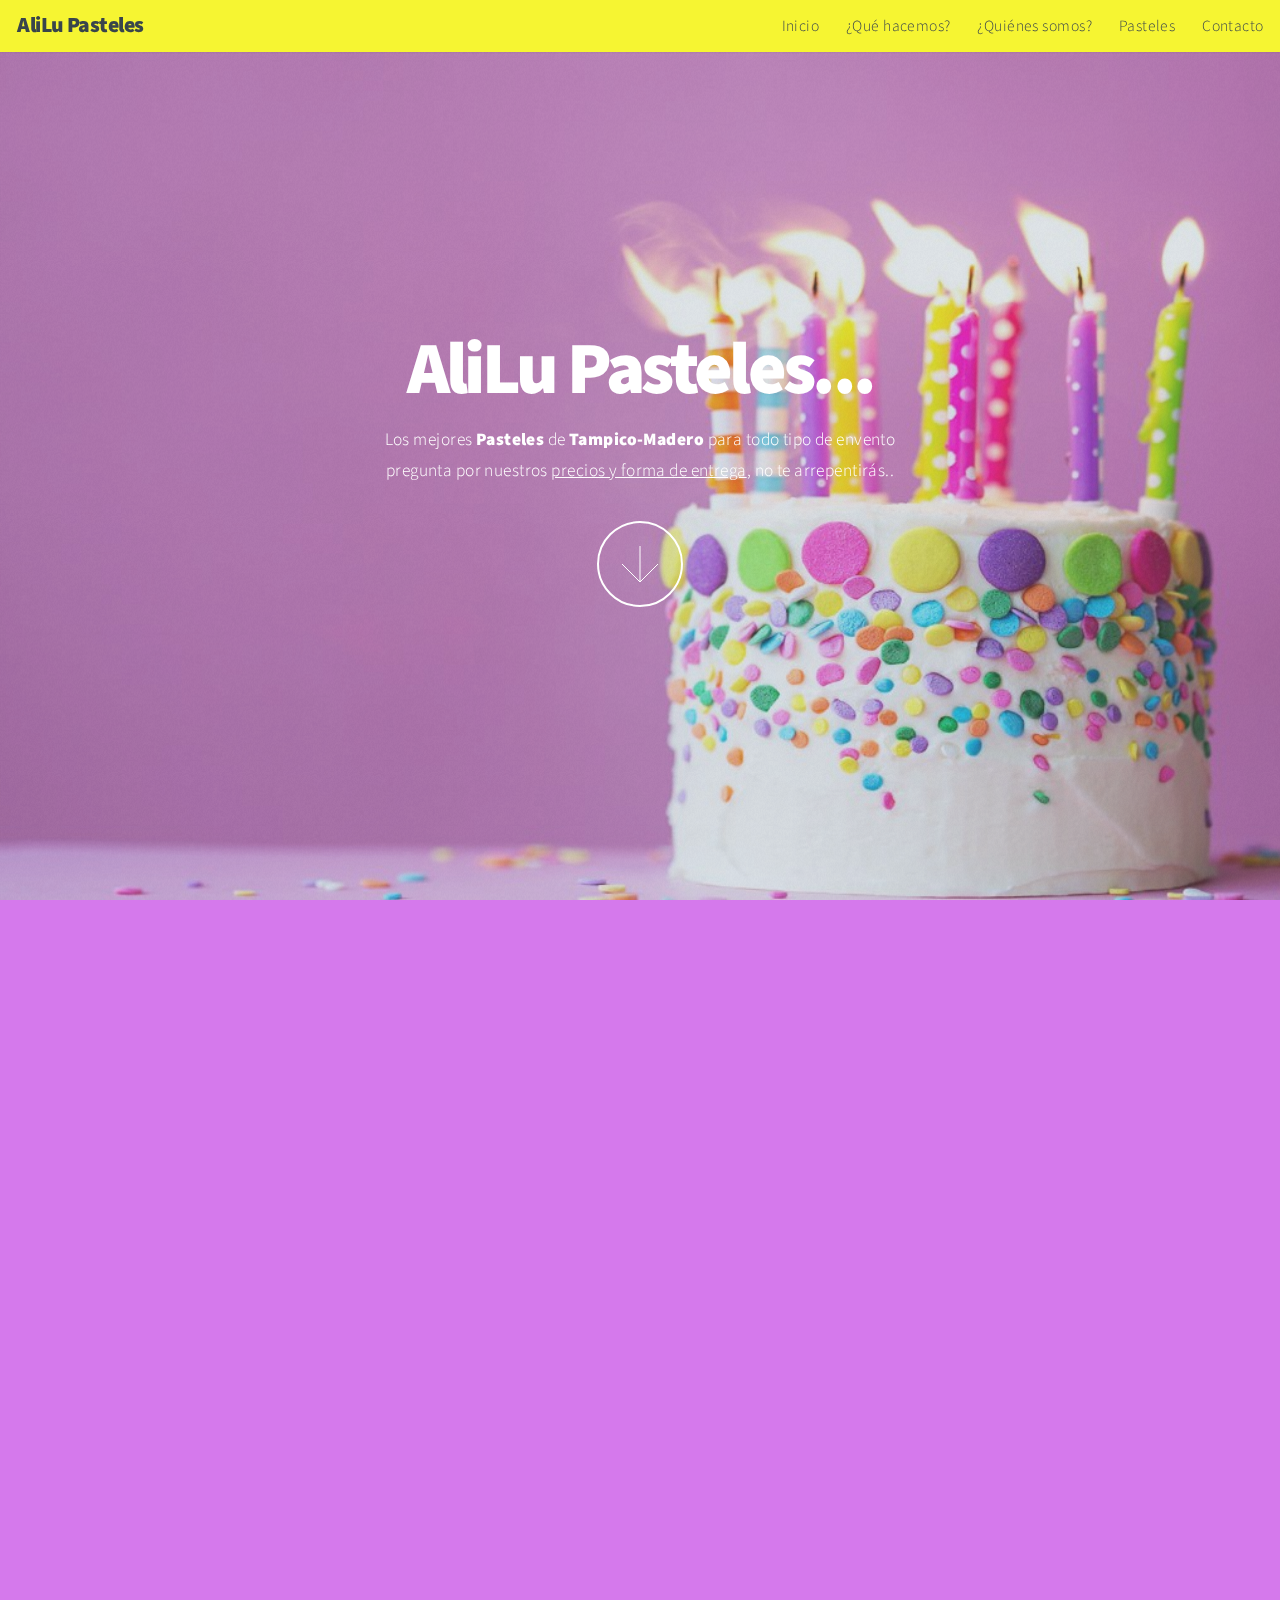
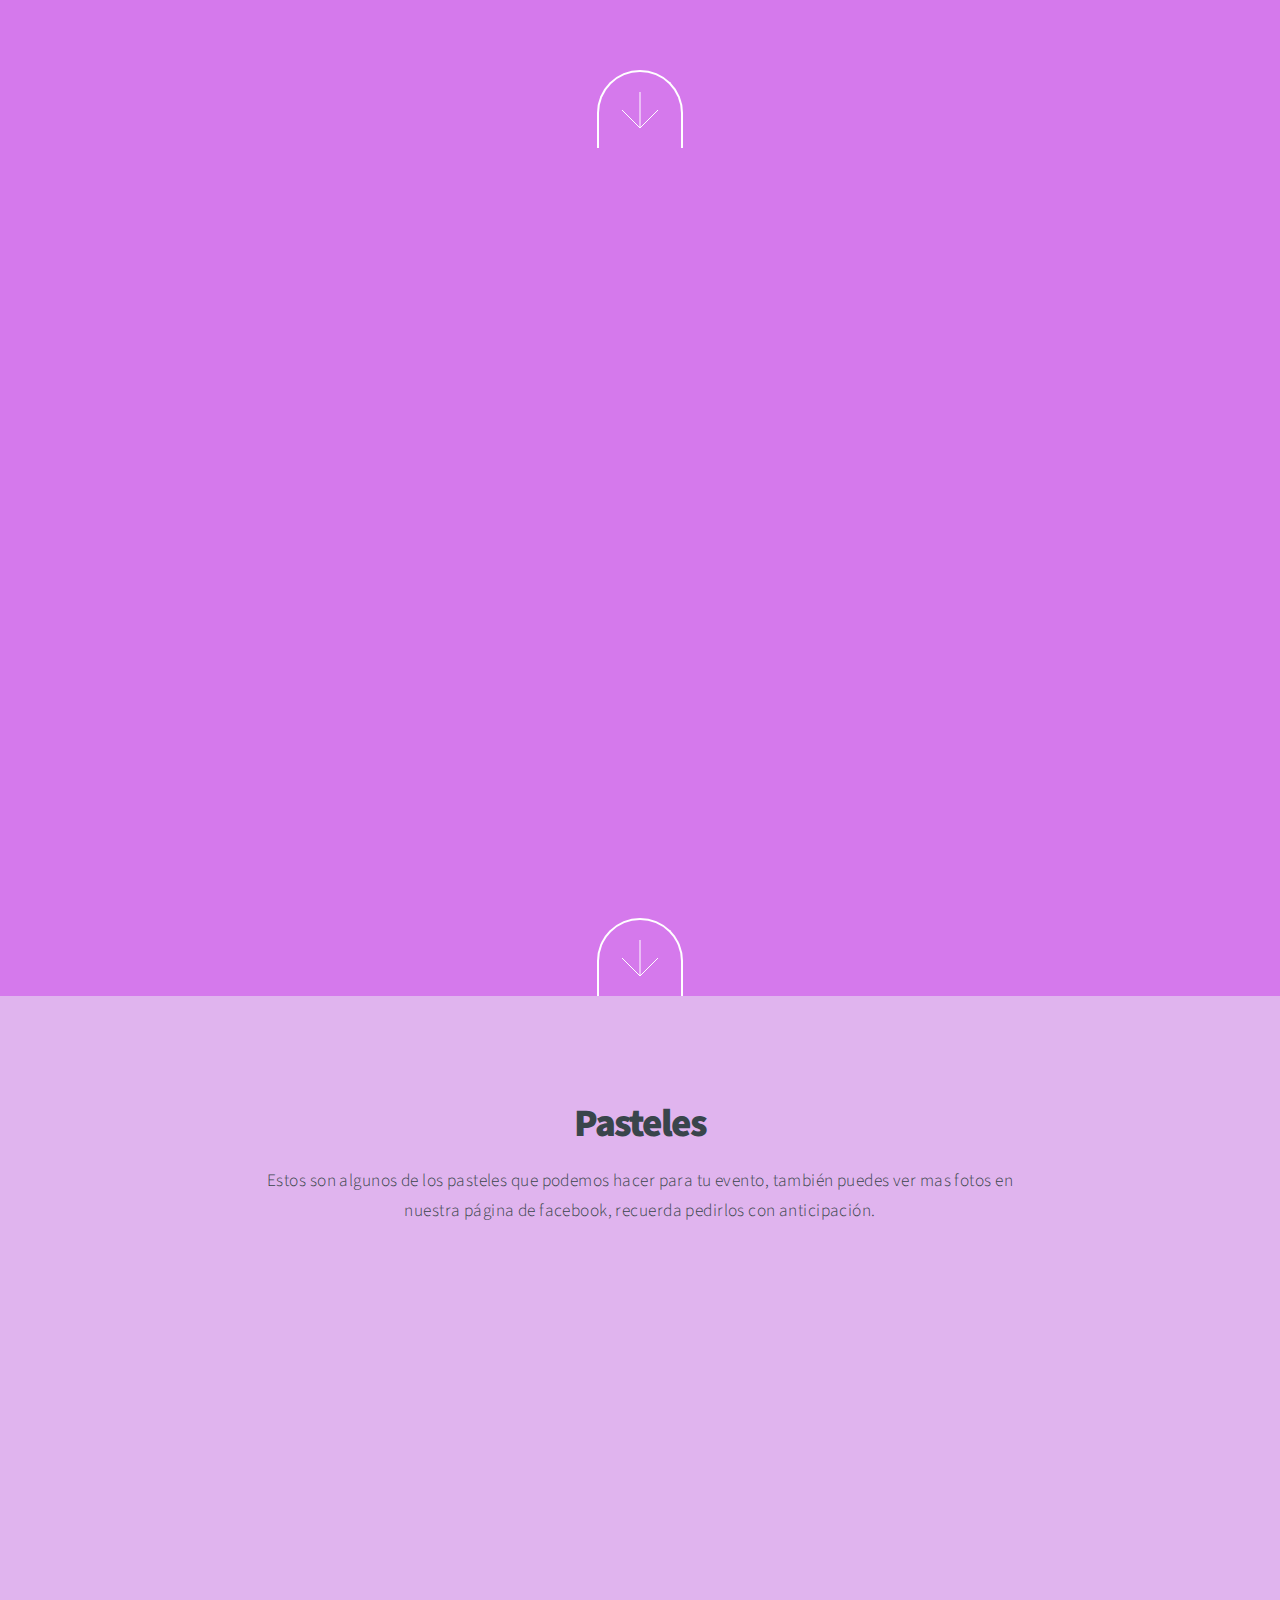
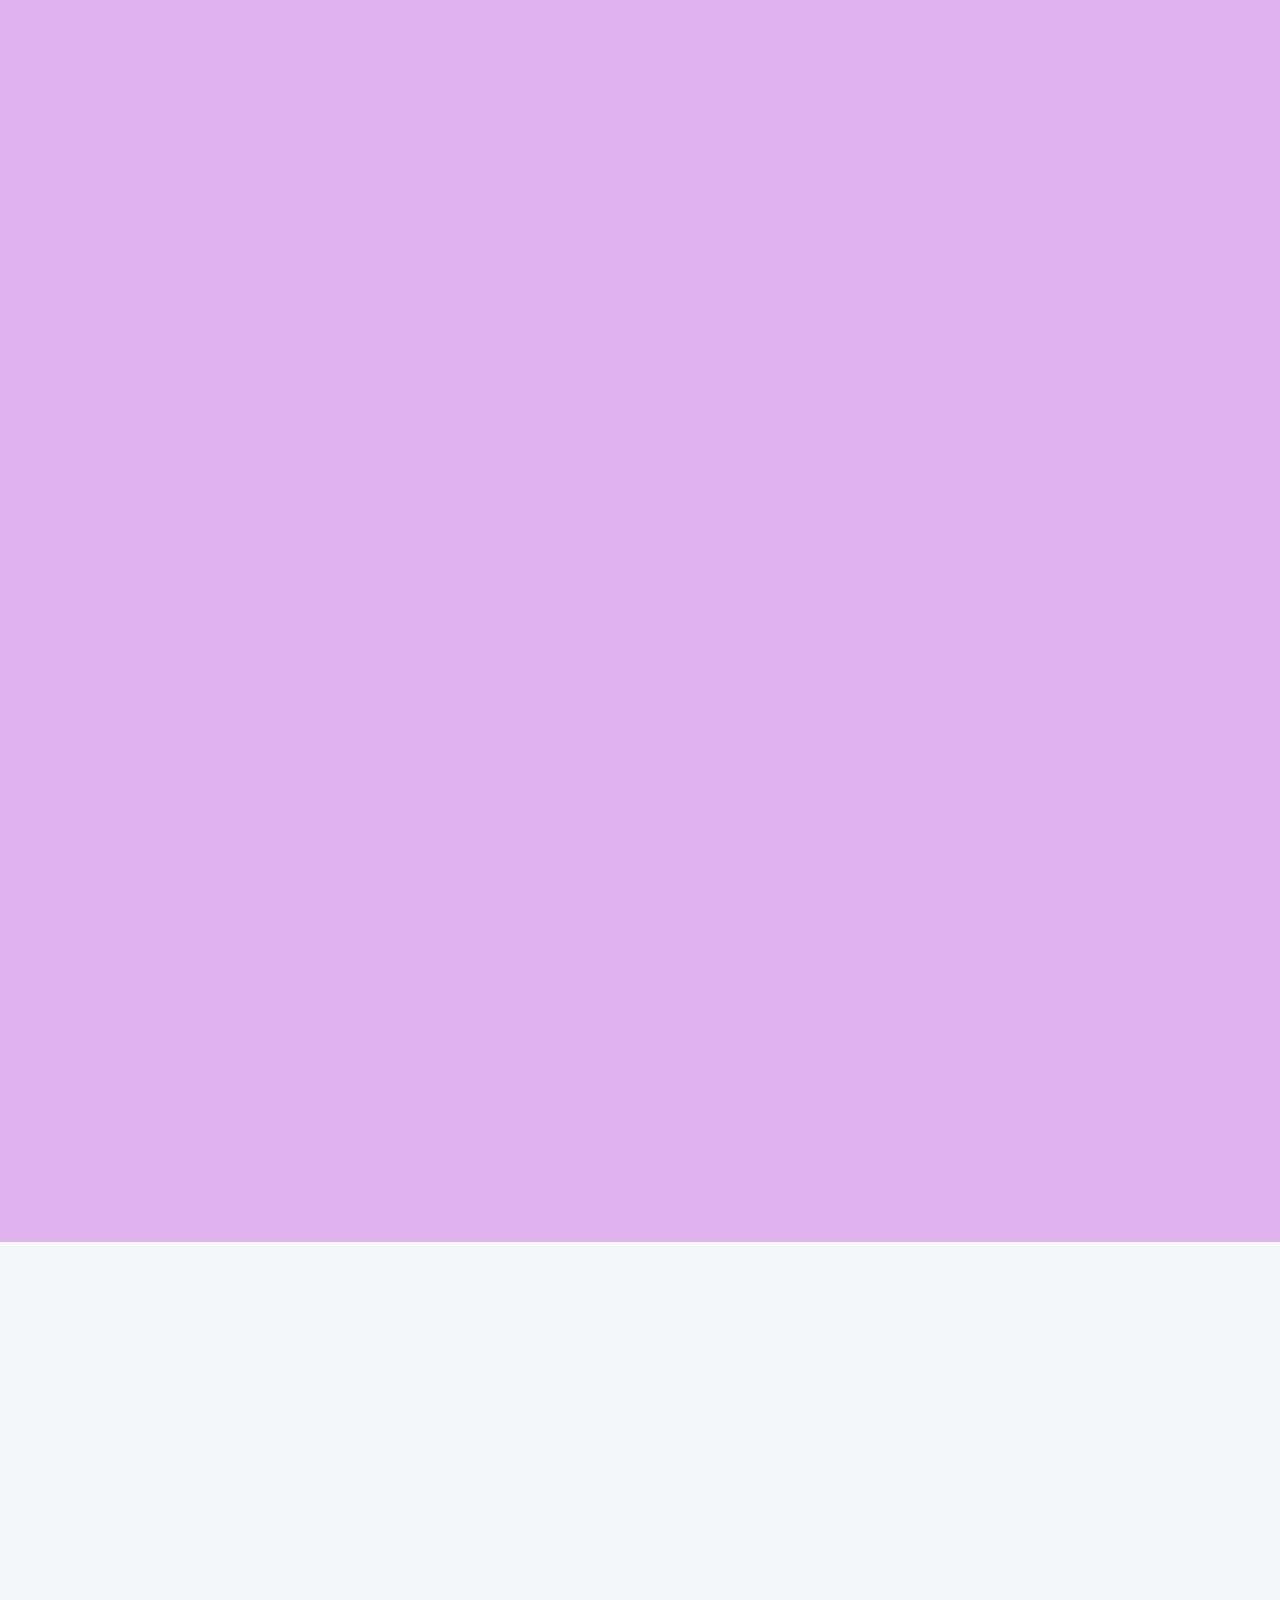
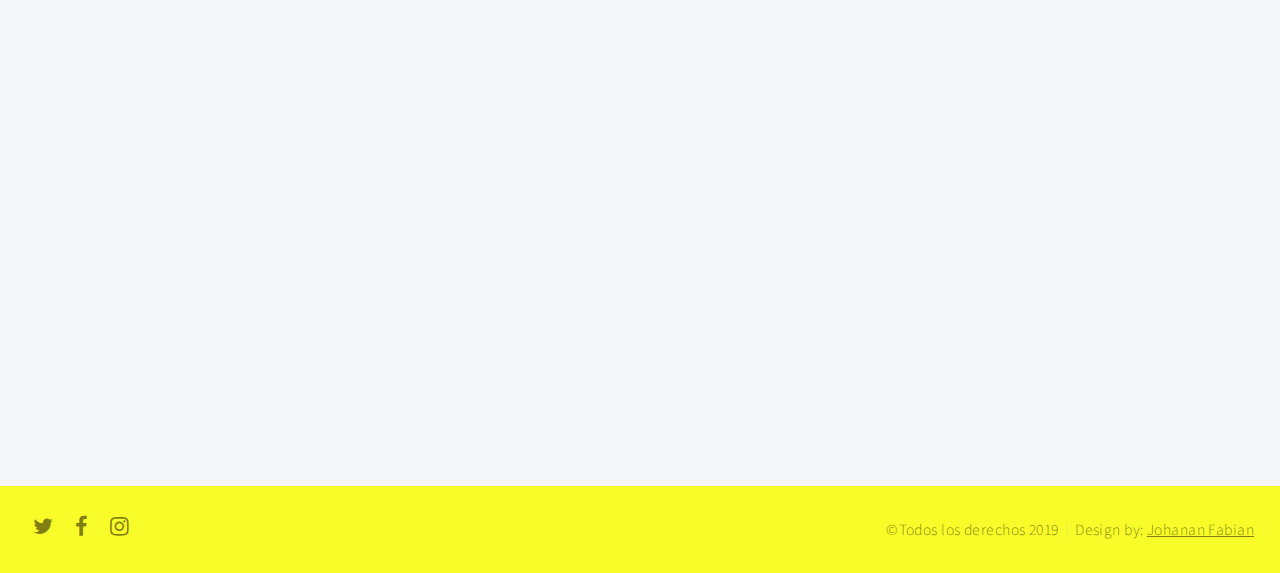
==== commit 3f5dee3a: "Update index.html" ====
--- a/index.html
+++ b/index.html
@@ -161,7 +161,7 @@
 		<!-- Contacto -->
 				
 					<!-- html de contacto original -->
-			<section id="two" class="main style3 secondary">
+			<section id="contact" class="main style3 secondary">
 				<div class="content box style2">
 					<header>
 						<h2>Escríbenos</h2>
@@ -170,12 +170,12 @@
 					<div class="box">
 						<form method="post" action="#">
 							<div class="fields">
-								<div class="field half"><input type="text" name="name" placeholder="Name" /></div>
-								<div class="field half"><input type="email" name="email" placeholder="Email" /></div>
-								<div class="field"><textarea name="message" placeholder="Message" rows="6"></textarea></div>
+								<div class="field half"><input type="text" name="nombre" placeholder="Name" /></div>
+								<div class="field half"><input type="email" name="correo" placeholder="Email" /></div>
+								<div class="field"><textarea name="mensaje" placeholder="Message" rows="6"></textarea></div>
 							</div>
 							<ul class="actions special">
-								<li><input type="submit" value="Send Message" /></li>
+								<li><input type="submit" value="Enviar Mensaje" /></li>
 							</ul>
 						</form>
 					</div>
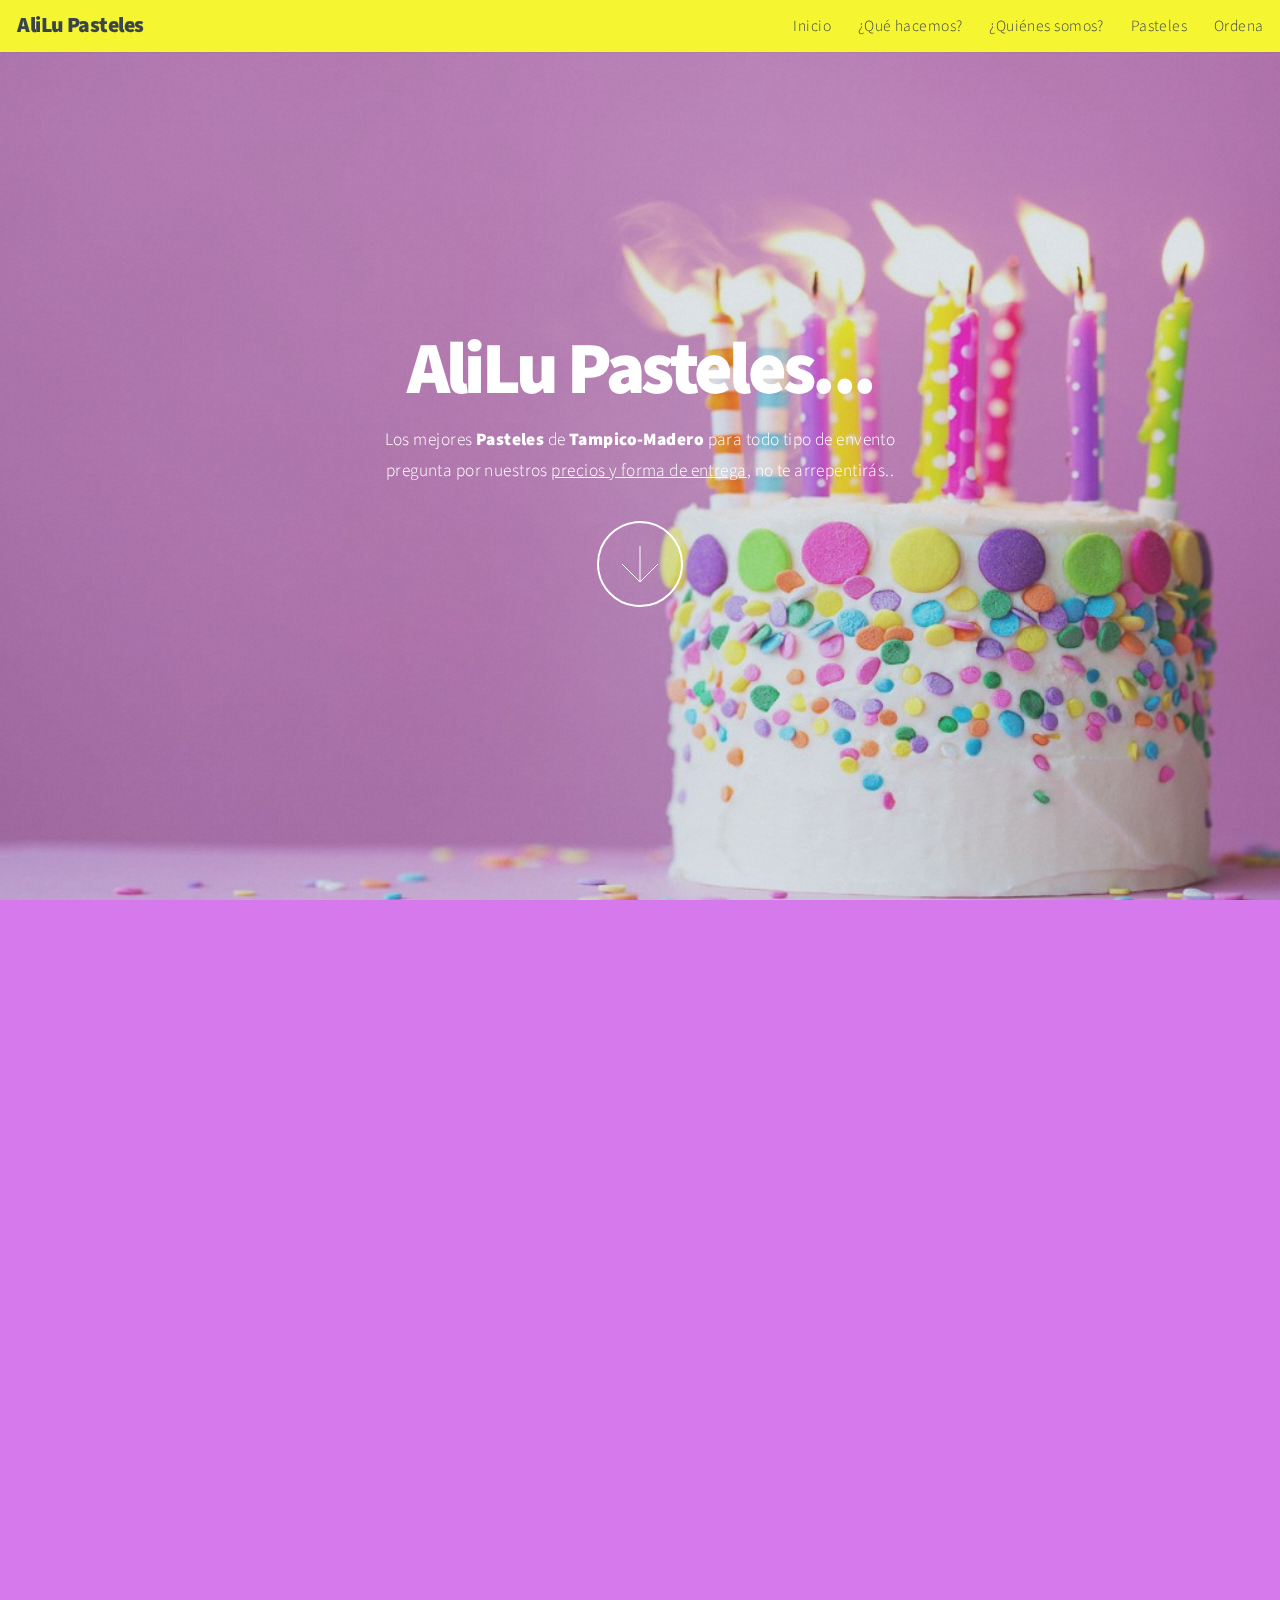
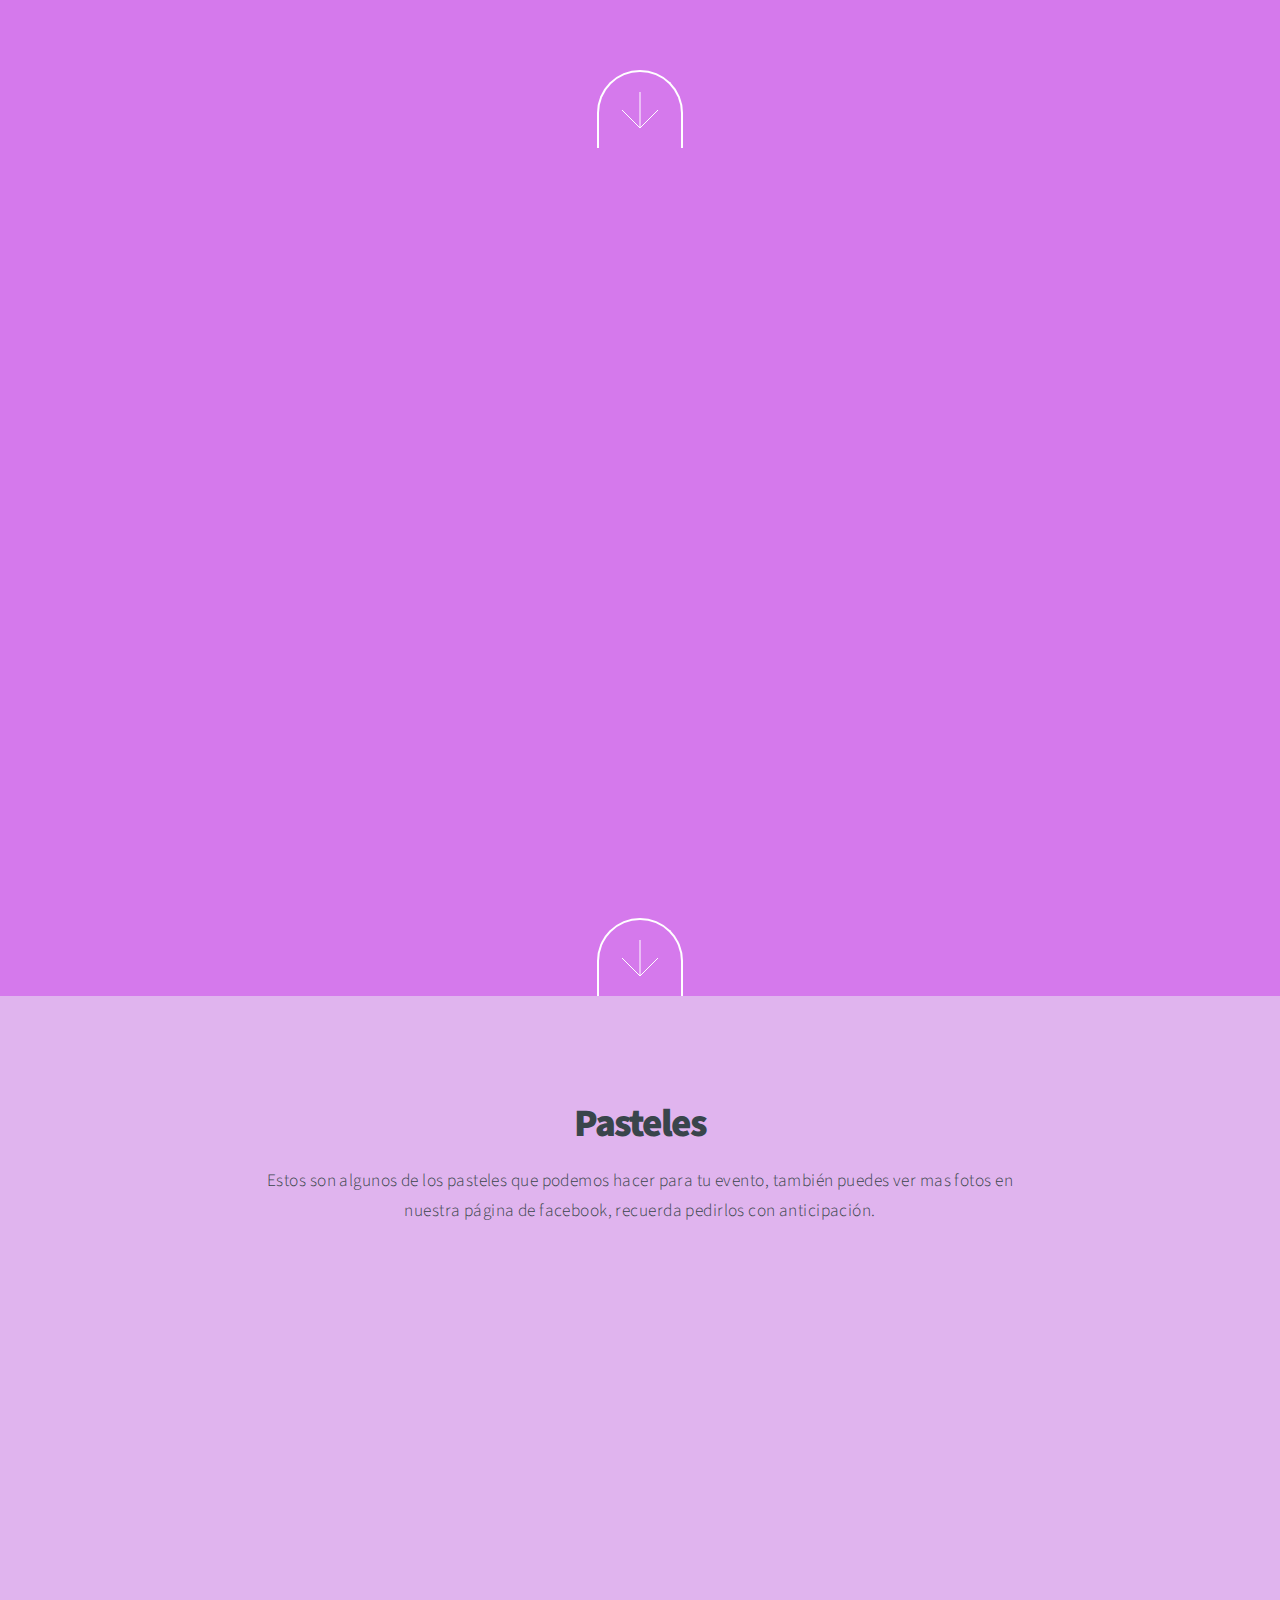
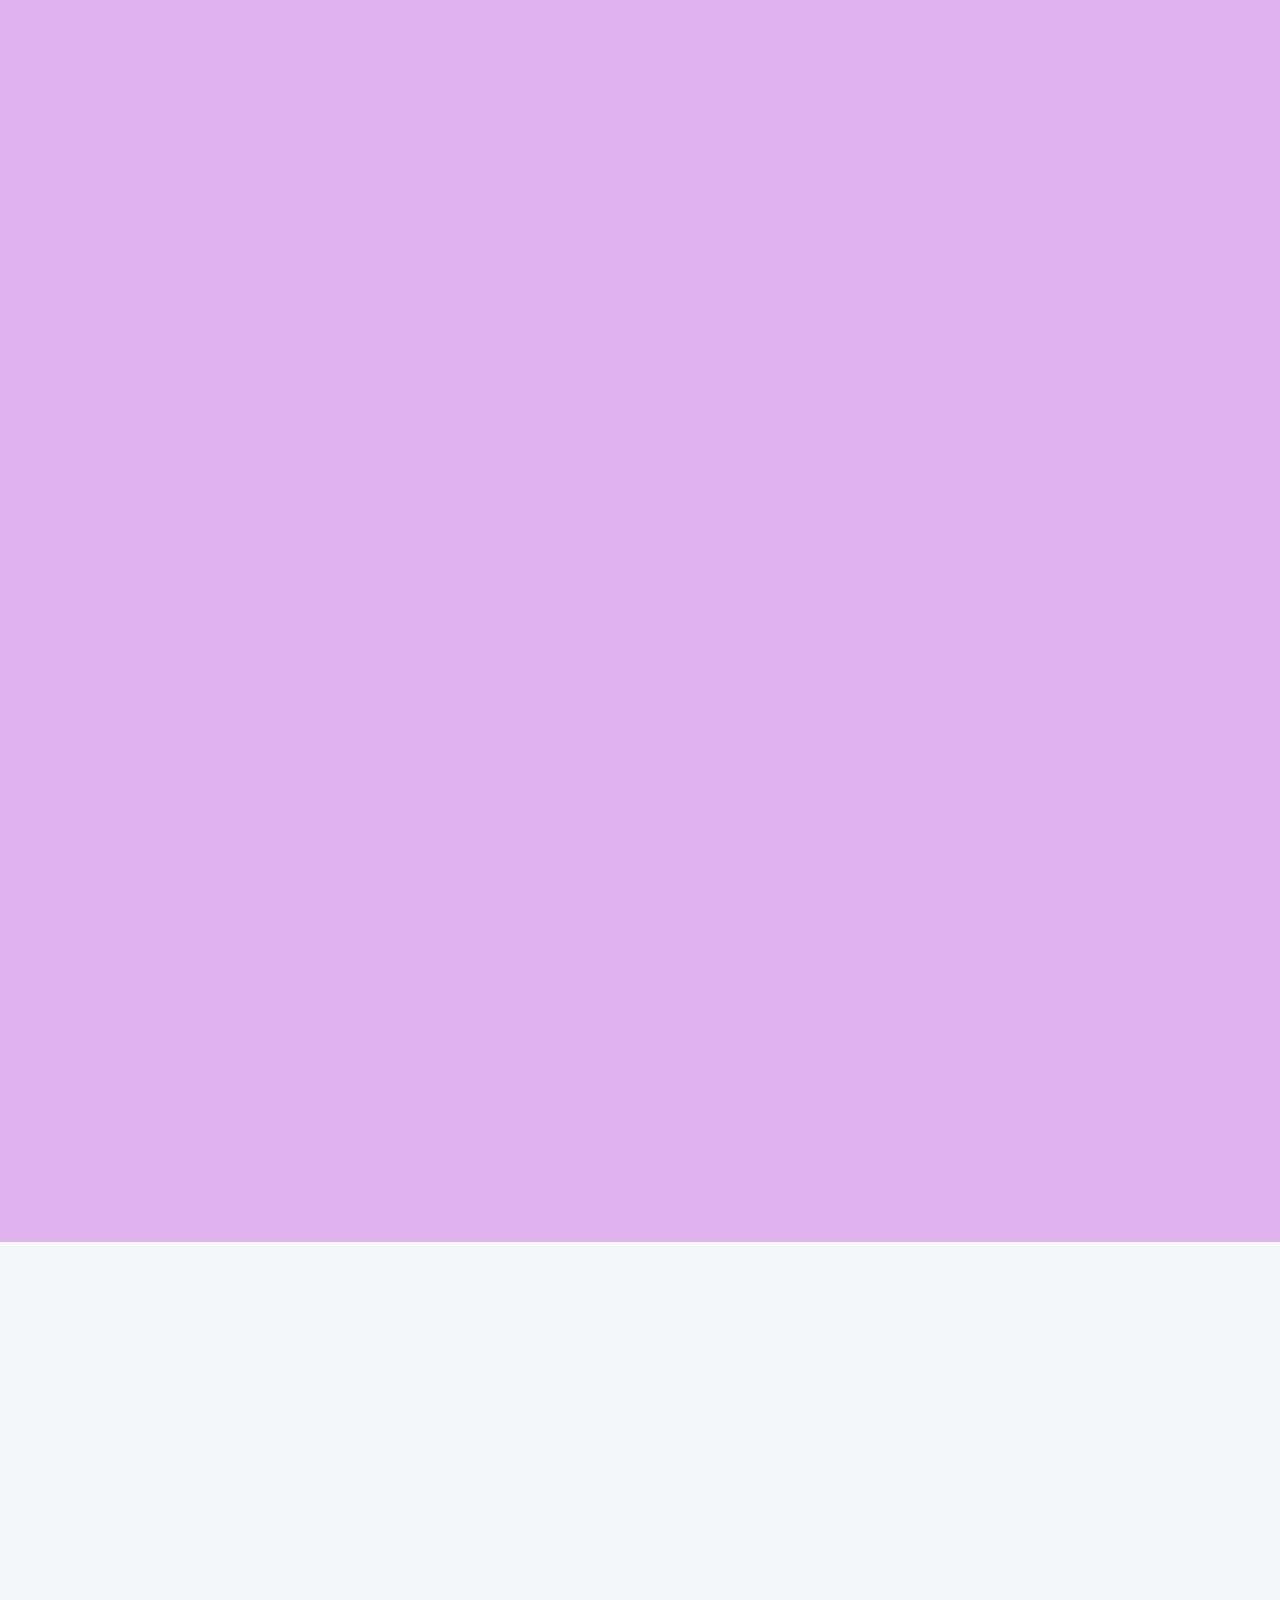
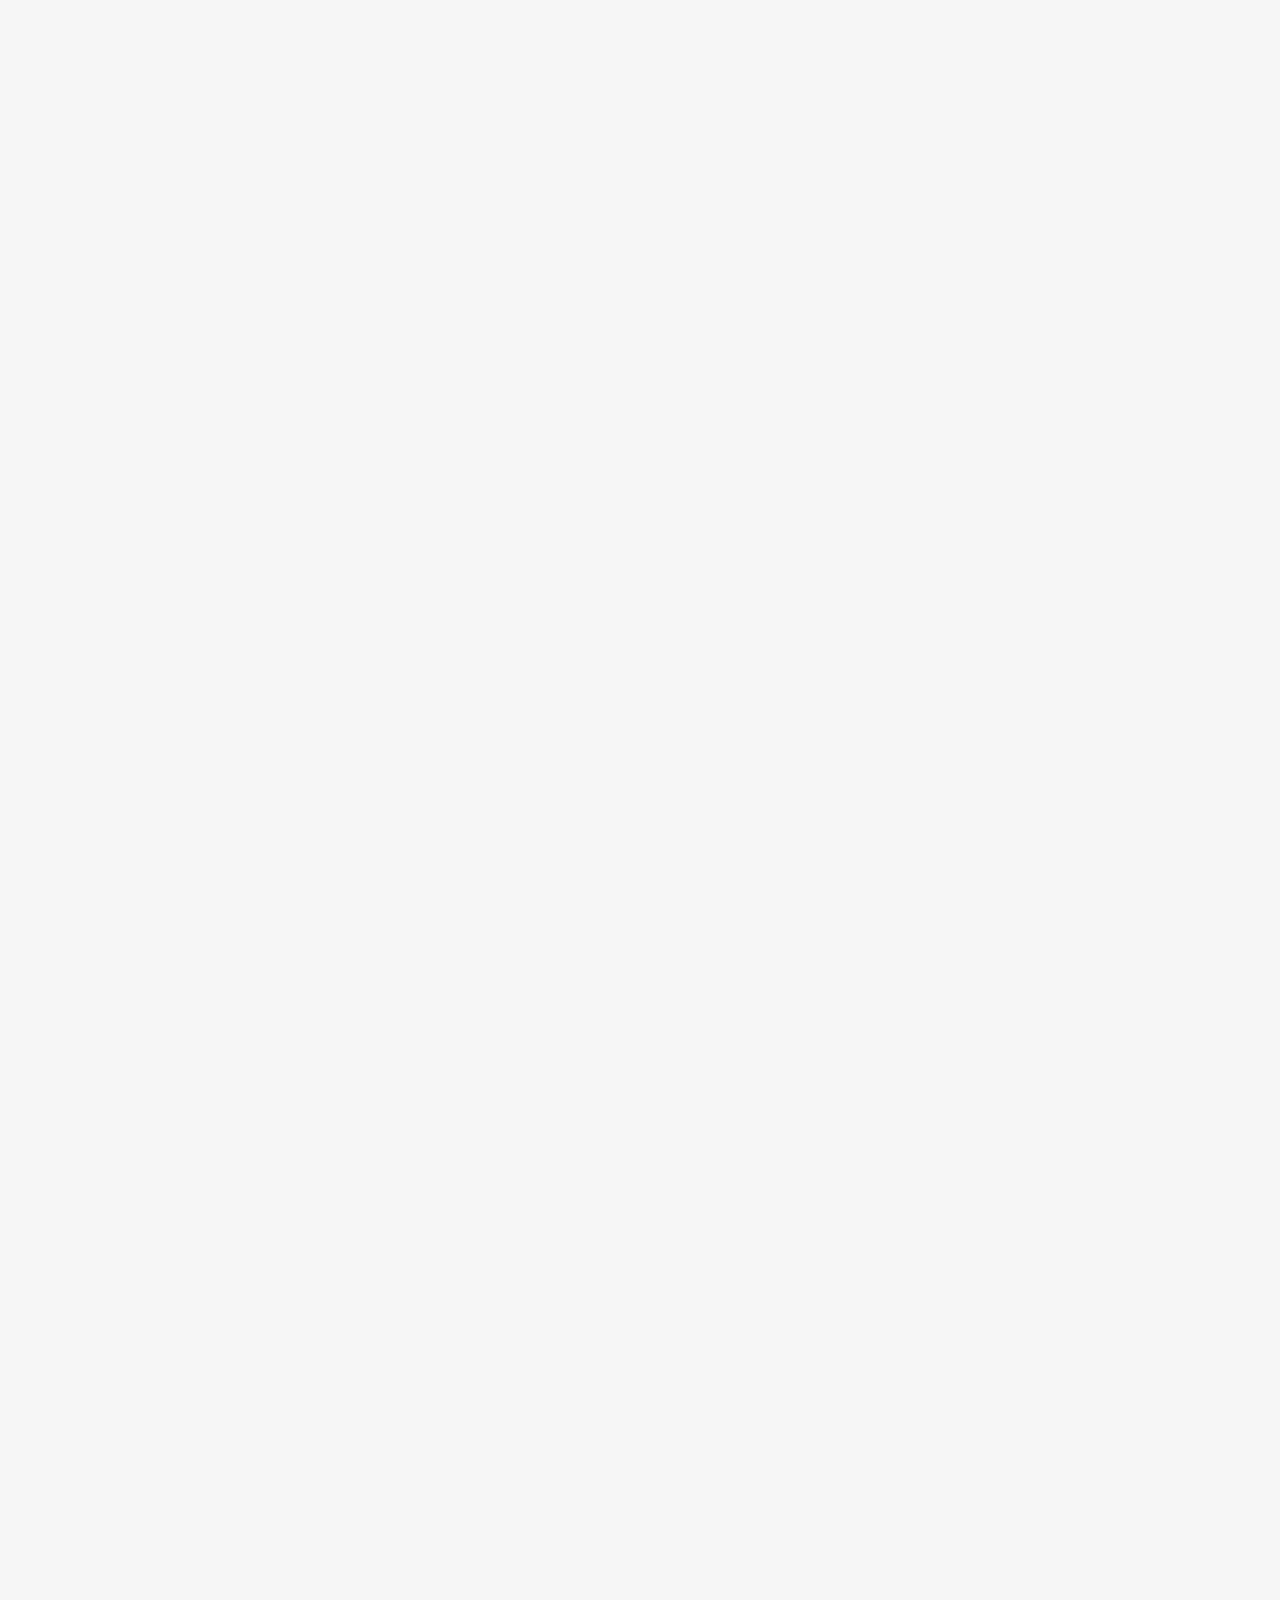
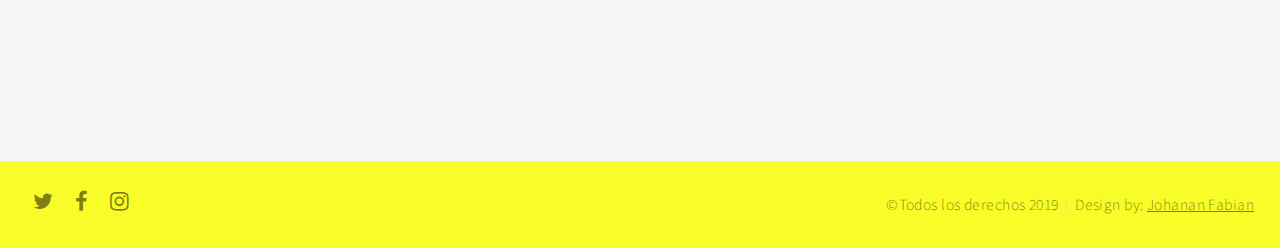
==== commit 6d9d4636: "Cambio de tamaño al formulario" ====
--- a/index.html
+++ b/index.html
@@ -51,7 +51,7 @@
 						<li><a href="#one">¿Qué hacemos?</a></li>
 						<li><a href="#two">¿Quiénes somos?</a></li>
 						<li><a href="#work">Pasteles</a></li>
-						<li><a href="#contact">Contacto</a></li>
+						<li><a href="#contact">Ordena</a></li>
 					</ul>
 				</nav>
 			</header>
@@ -163,23 +163,11 @@
 					<!-- html de contacto original -->
 			<section id="contact" class="main style3 secondary">
 				<div class="content box style2">
-					<header>
-						<h2>Escríbenos</h2>
-						<p>Pide tu cotización sin ningún costo y pregunta por algún pastel en especial, nosotros nos encargamos de lo demás</p>
-					</header>
-					<div class="box">
-						<form method="post" action="#">
-							<div class="fields">
-								<div class="field half"><input type="text" name="nombre" placeholder="Name" /></div>
-								<div class="field half"><input type="email" name="correo" placeholder="Email" /></div>
-								<div class="field"><textarea name="mensaje" placeholder="Message" rows="6"></textarea></div>
-							</div>
-							<ul class="actions special">
-								<li><input type="submit" value="Enviar Mensaje" /></li>
-							</ul>
-						</form>
-					</div>
-				</div> 
+				
+					</header>
+					<h2>Ordena Aquí</h2>
+						<p>Pide tu cotización sin ningún costo y pregunta por algun pastel en especial, nosotros nos encargamos de lo demás.</p>
+						<iframe src="https://docs.google.com/forms/d/e/1FAIpQLSc94fAf4QDg7SX2FidxDe7ZkpQ2i5bGJxT6PS_XVGmO44uZ7g/viewform?embedded=true" width="100%" height="1757" frameborder="0" marginheight="0" marginwidth="0">Cargando…</iframe>
 			</section>
 
 		<!-- Footer -->
